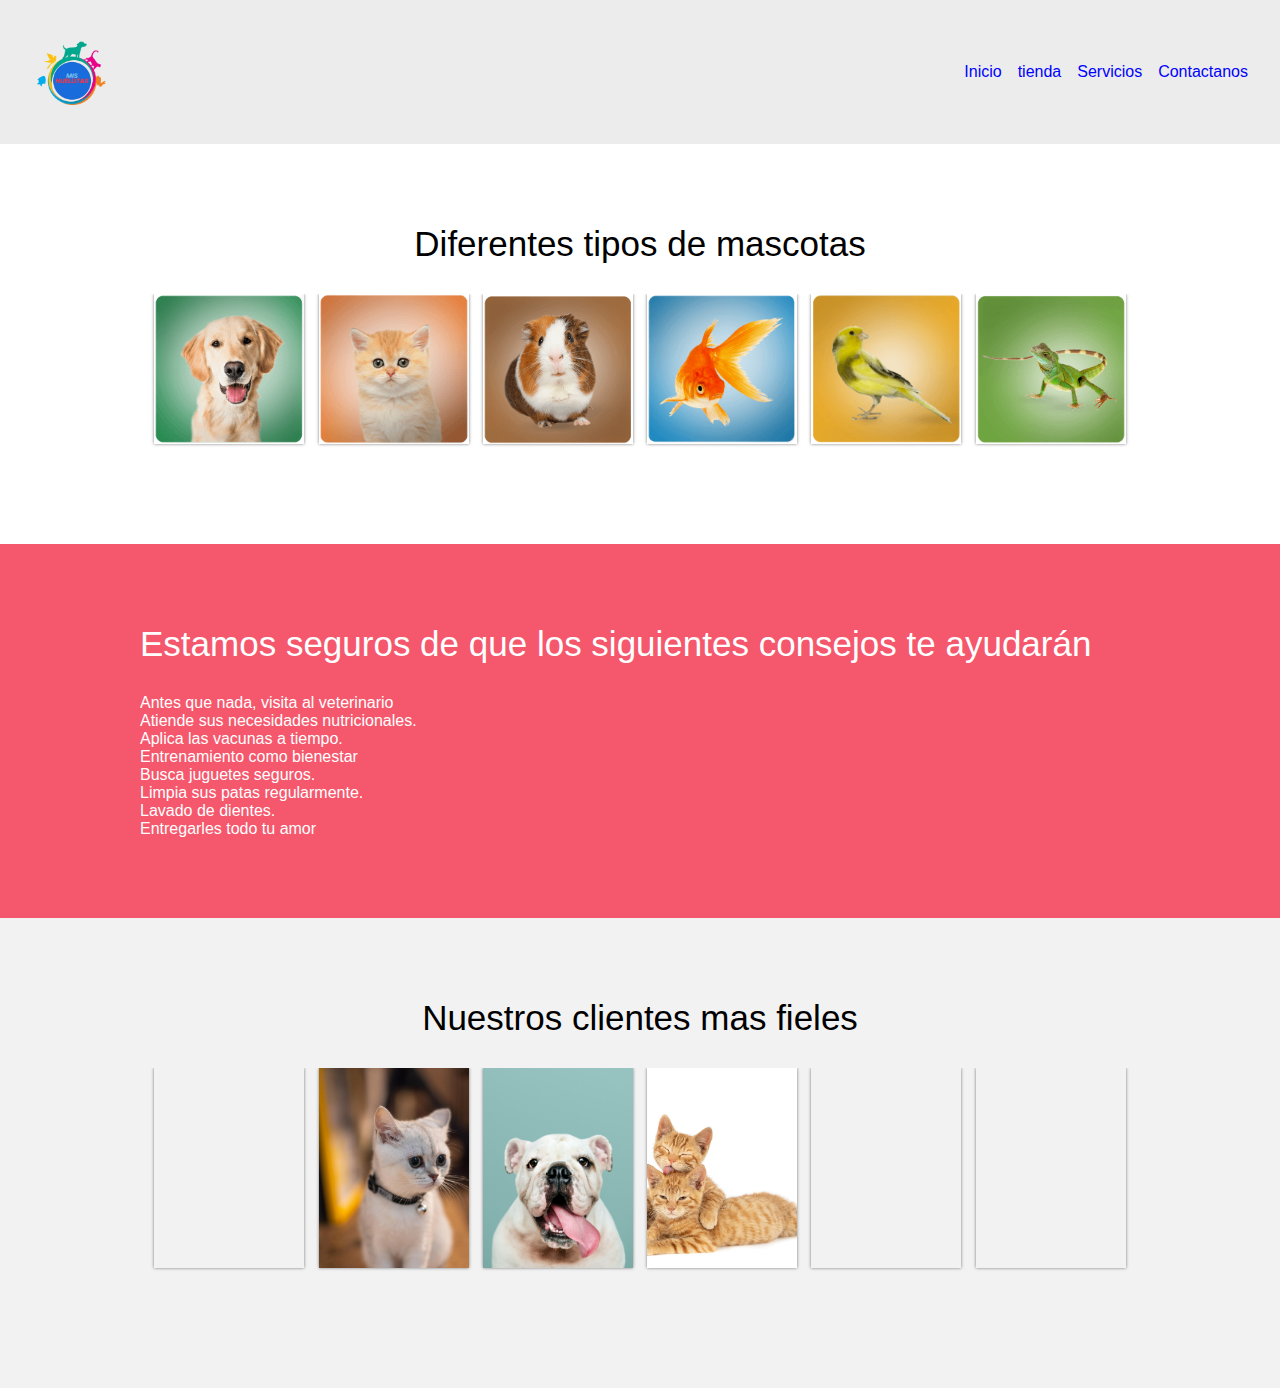
==== consejos.html @ 0c2b4640 "Add files via upload" ====
<!DOCTYPE html>
<html lang="es">
<head>
    <meta charset="UTF-8">
    <meta name="viewport" content="width=device-width, initial-scale=1.0">
    <title>Mis Huellitas</title>
    <link rel="stylesheet" href="https://cdn.jsdelivr.net/npm/bootstrap-icons@1.11.3/font/bootstrap-icons.min.css">
    <link rel="stylesheet" href="./css/estilos.css">
</head>
<body>
    <header>
        <img class="logo" src="./img/logo_mis-huellitas-removebg-preview.png" alt="logo">
        <button id="abrir" class="abrir-menu"><i class="bi bi-list"></i></button>
        <nav class="nav" id="nav">
            <button id="cerrar" class="cerrar-menu"><i class="bi bi-x-square"></i></button>
            <ul class="nav-list"> 
                <li><a href="index.html">Inicio</a></li>
                <li><a href="tienda.html">tienda</a></li>
                <li><a href="servicios.html">Servicios</a></li>
                <li><a href="#contacto">Contactanos</a></li>
            </ul>
        </nav>
    </header>
    <main>
        <section>
            <section class="tiposdemascotas">
                <div class="contenedor">
                    <h2 class="titulo">Diferentes tipos de mascotas</h2>
                    <article class="galeria-cont">
                        <img src="img/15.png" alt="">
                        <img src="img/16.png" alt="">
                        <img src="img/17.png" alt="">
                        <img src="img/18.png" alt="">
                        <img src="img/19.png" alt="">
                        <img src="img/20.png" alt="">
                        
                    </article>
                </div>

        </section>
        <section class="info">
            <div class="contenedor">
                <section id="Peluqueria2"></section>
                <h2 class="titulo left">Estamos seguros de que los siguientes consejos te ayudarán</h2>
                <ul>
                    <li>Antes que nada, visita al veterinario</li>
                    <li>Atiende sus necesidades nutricionales.</li>
                    <li>Aplica las vacunas a tiempo.</li>
                    <li>Entrenamiento como bienestar</li>
                    <li>Busca juguetes seguros.</li>
                    <li>Limpia sus patas regularmente.</li>
                    <li>Lavado de dientes.</li>
                    <li>Entregarles todo tu amor</li>
                </ul>
                
        
            </div>
        </section>

        <section class="galeria">
            <div class="contenedor">
                <h2 class="titulo">Nuestros clientes mas fieles</h2>
                <article class="galeria-cont">
                    <img src="img/7.jpg" alt="">
                    <img src="img/8.jpg" alt="">
                    <img src="img/9.jpg" alt="">
                    <img src="img/10.jpg" alt="">
                    <img src="img/finadiet.jpg" alt="">
                    <img src="img/gador.png" alt="">
                    <img src="img/temislostalo.png" alt="">
                    <img src="img/logo Richmond horizontal.png" alt="">
                    <img src="img/Beiersdorf_Logo_blue_CMYK.jpg" alt="">
                    <img src="img/nivea.png" alt="">
                    <img src="img/gador.png" alt="">
                    <img src="img/gador.png" alt="">
    
                </article>
            </div>
        </section>

    </main>

    <script src="./js/index.js"></script>
</body>
</html>
---- css/estilos.css ----
* {
    margin: 0;
    padding: 0;
    box-sizing: border-box;
}
body{
    font-family: 'Raleway', sans-serif;
}
h1 {
    text-align: center;
    color: #f5576c;
}

header {
    display: flex;
    align-items: center;
    justify-content: space-between;
    padding: 2rem;
    background-color: #ececec;
}
.logo {
    max-width: 5rem;
}
.nav-list {
    list-style-type: none;
    display: flex;
    gap: 1rem;
}
.nav-list li a {
    text-decoration: none;
    color: blue;
}
.abrir-menu{
    display: none;
}
.cerrar-menu {
    display: none;
}

@media screen and (max-width: 550px)  {
    .abrir-menu {
        display: block;
        border: 0;
        font-size: 1.25rem;
        background-color: transparent;
        cursor: pointer;
        color: #1c1c1c
    }
    .cerrar-menu {
        display: block;
        border: 0;
        font-size: 1.25rem;
        background-color: transparent;
        cursor: pointer;
        color: #ececec;
    }
    .nav {
        opacity: 0;
        visibility: hidden;
    
        display: flex;
        flex-direction: column;
        align-items: end;
        gap: 1rem;
        position: absolute;
        top: 0;
        right: 0;
        bottom: 0;
        background-color: #1c1c1c;
        padding: 2rem;
        box-shadow: 0 0 0 100vmax rgba(0, 0, 0, .5) ;
    }
    .nav.visible {
        opacity: 1;
        visibility: visible;

    }
    .nav-list {
        flex-direction: column;
        align-items: end;
        
    }
    .nav-list li a {
        color: #ececec;
    }
}

/* footer */

footer{
    background: #f5576c;
    color: #fff;
}

.form{
    display: flex;
    flex-wrap: wrap;
    justify-content: space-between;
}

.input{
    background: transparent;
    border: 0;
    color: #fff;
    outline: none;
    border: 1px  solid #fff;
    padding: 20px 10px;
    align-items: center;
}

.input::placeholder{
    color: #fff;
    font-family: 'raleway', 'sans-serif';
}

input[type="text"], 
input[type="email"]{
    display: inline-block;
    width: 69%;
    margin-bottom: 30px;
}

.form textarea{
    width: 100%;
    margin-bottom: 15px;
}

input[type="submit"]{
    width: 160px;
    text-align: center;
    padding: 14px 0;
    border-radius: 10px;
}

input[type="submit"]:hover{
    cursor: pointer;
    color: tomato;
    background: #fff;
}





/* -------  SERVICIOS --------*/



.cards-contenedor {
    
    max-width: 1200px;
    margin: 4rem;
    text-align: center;
    
    gap: 1rem;
    font-size: 1rem;
}



.content-cards{
    display: flex;
    width: 100%;
    justify-content: space-evenly;
    flex-wrap: wrap;
    
}

.card{
    width: 30%;
    text-align: center;
    height: 300px;
    box-shadow: 0 0 3px 0 rgba(0, 0, 0, .5);
    transform: scale(1);
    transition: transform 0.6s;
}




.card1 {
    width: 30%;
    text-align: center;
    padding-top: 200px;
    color: #ececec;
    height: 300px;
    box-shadow: 0 0 3px 0 rgba(0, 0, 0, .5);
    transform: scale(1);
    transition: transform 0.6s;
    
    background-image: url(../img/peluqueria3.jpg);
    background-repeat: no-repeat;
    background-size: cover;
    background-position: center center;
}
.card2 {
    width: 30%;
    text-align: center;
    padding-top: 200px;
    color: #ececec;
    height: 300px;
    box-shadow: 0 0 3px 0 rgba(0, 0, 0, .5);
    transform: scale(1);
    transition: transform 0.6s;
    
    background-image: url(../img/guarderia.jpg);
    background-repeat: no-repeat;
    background-size: cover;
    background-position: center center;

}
.card3 {
    width: 30%;
    text-align: center;
    padding-top: 200px;
    color: #ececec;
    height: 300px;
    box-shadow: 0 0 3px 0 rgba(0, 0, 0, .5);
    transform: scale(1);
    transition: transform 0.6s;
    
    background-image: url(../img/6.jpg);
    background-repeat: no-repeat;
    background-size: cover;
    background-position: center center;

}


.card1:hover {
    box-shadow: 0 0 6px 0 rgba(0, 0, 0, .5);
    transform: scale(1.03);
    cursor: pointer;
}


.card2:hover {
    box-shadow: 0 0 6px 0 rgba(0, 0, 0, .5);
    transform: scale(1.03);
    cursor: pointer;
}

.card3:hover {
    box-shadow: 0 0 6px 0 rgba(0, 0, 0, .5);
    transform: scale(1.03);
    cursor: pointer;
}
.cta{
    display: inline-block;
    text-decoration: none;
    background-image: linear-gradient(45deg, #ff9a9e 0%, #fad0c4 99%, #fad0c4 100%);
    padding: 12px 15px;
    border-radius: 8px;
    color: #fff;
}

/* Estilos generales */

.contenedor,
.wave-contenedor{
    width: 90%;
    max-width: 1000px;
    overflow: hidden;
    margin: auto;
    padding: 0 0 80px 0;
    
}
.contenedor{
    padding: 80px 0;
   
}

.titulo{
    font-weight: 300;
    font-size: 35px;
    text-align: center;
    margin-bottom: 30px;
}

.titulo.left{
    text-align: left;
}

.titulo.right{
    text-align: right;
}

/* Section */

.website{
    display: flex;
    justify-content: space-between;
    margin-top: 3rem;
   
}

.website img{
    width: 48%;
    
}

.website .contenedor-textos-main{
    width: 40%;
}

.parrafo{
    text-align: justify;
    margin-bottom: 20px;
}

/* Info */

.info{
    background: #f5576c;
    color: #fff;
}

/* galeria */

.galeria{
    background: #f2f2f2;
}

.galeria-cont{
    width: 100%;
    display: flex;
    flex-wrap: wrap;
    justify-content: space-evenly;
    overflow: hidden;
}

.galeria-cont>img{
    width: 15%;
    object-fit: cover;
    margin-bottom: 20px;
    display: block;
    box-shadow: 0px 0px 3px 0px rgba(0, 0, 0, .5);
    cursor: pointer;
    overflow: hidden;
}
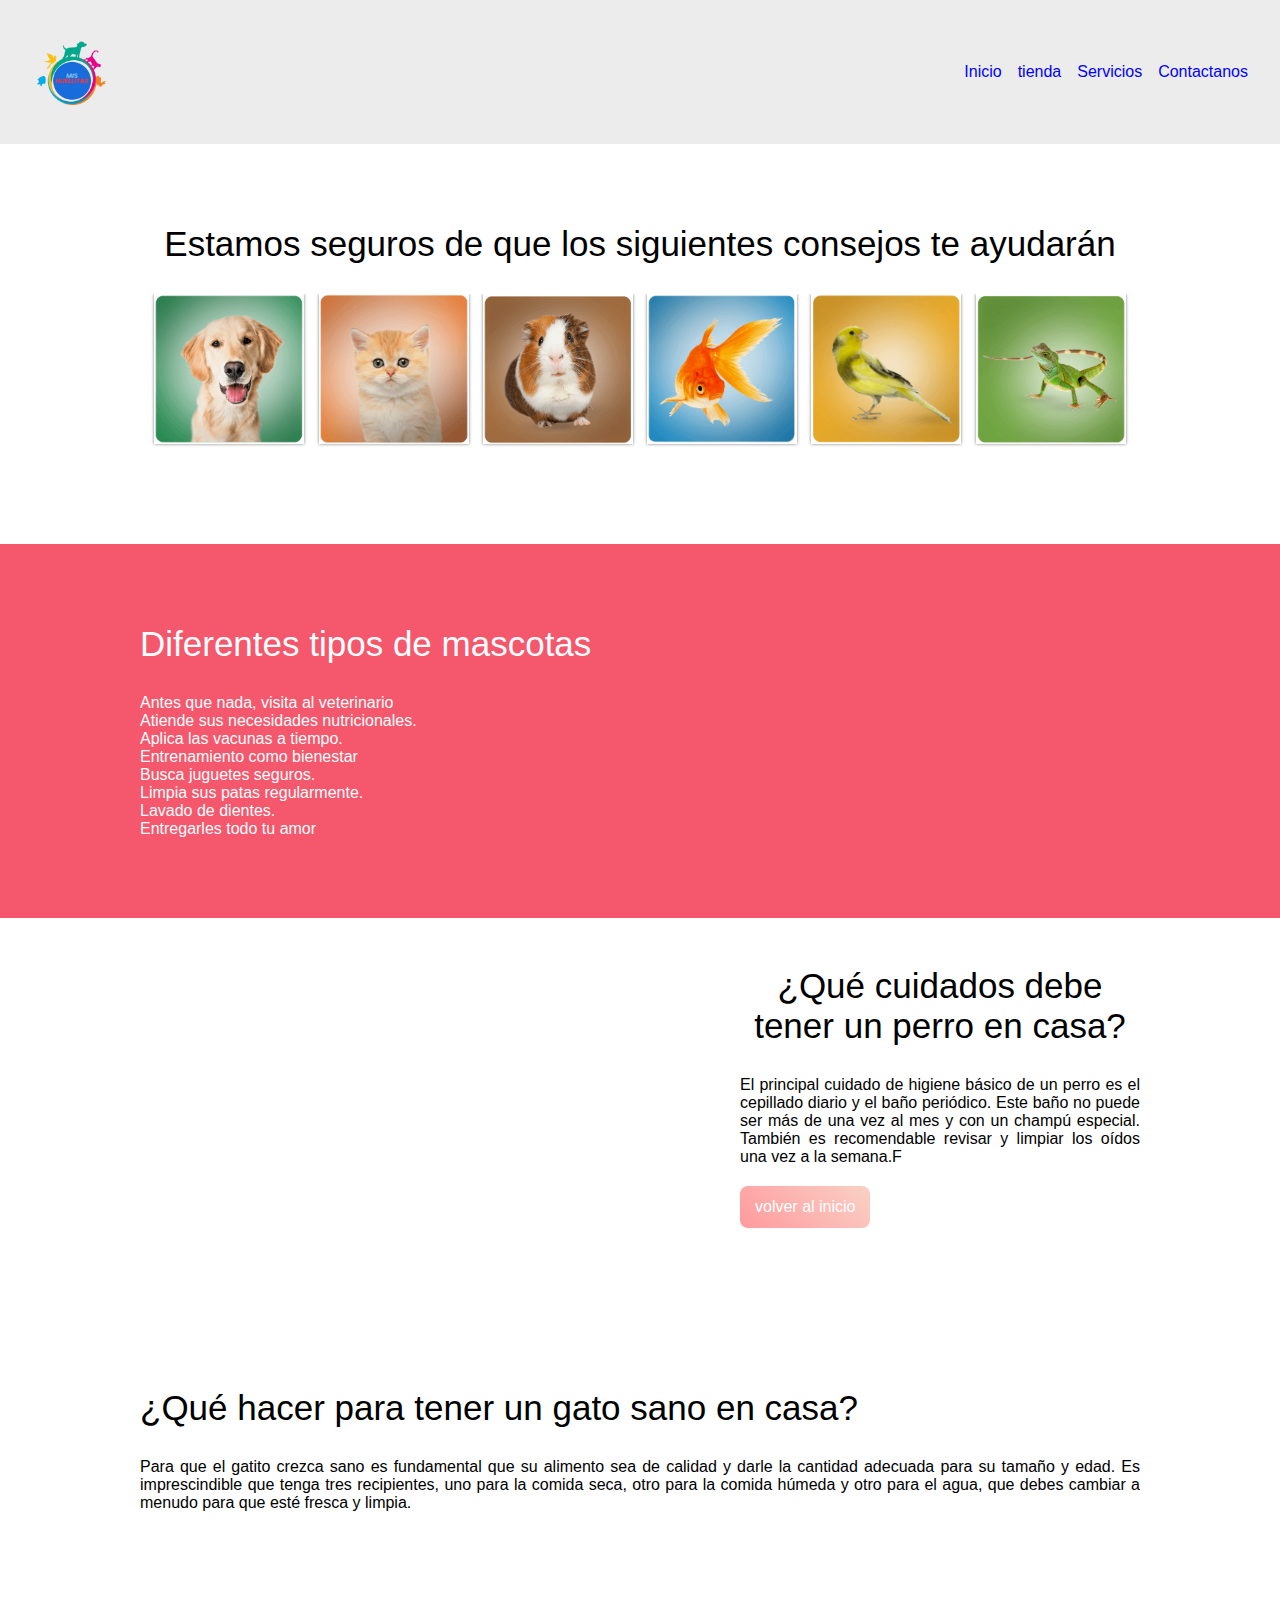
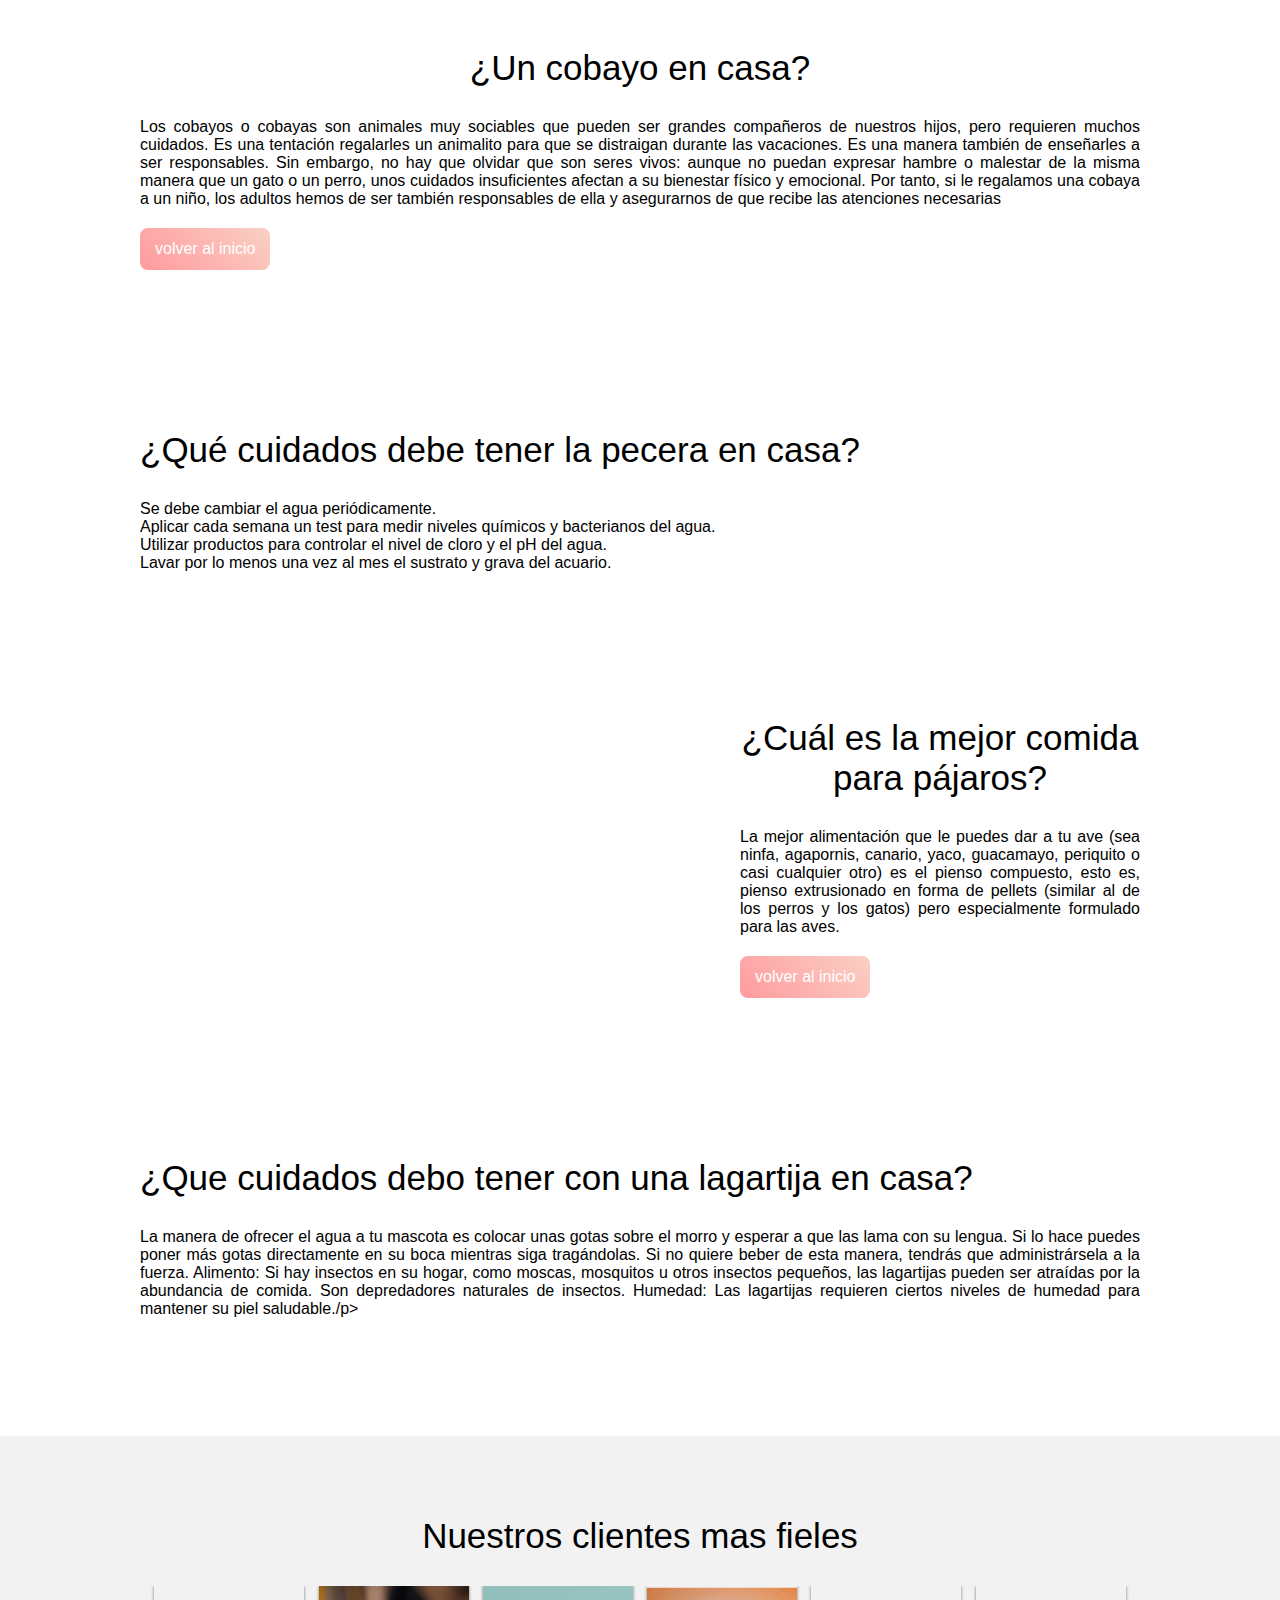
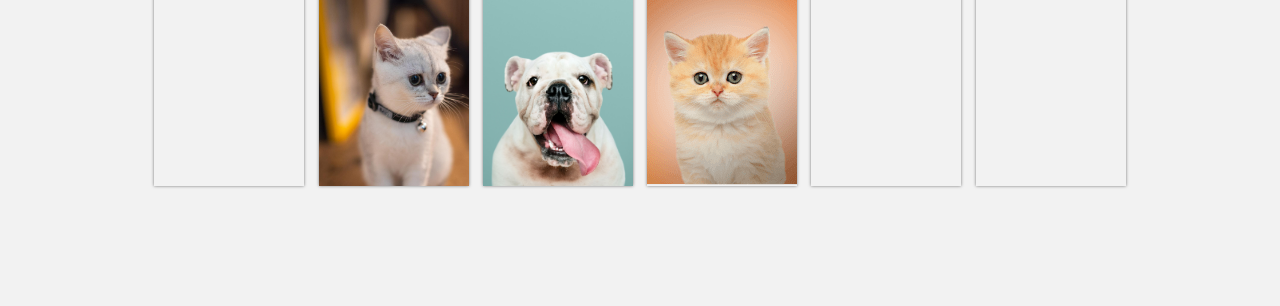
==== commit 3999e0fc: "Add files via upload" ====
--- a/consejos.html
+++ b/consejos.html
@@ -25,11 +25,12 @@
         <section>
             <section class="tiposdemascotas">
                 <div class="contenedor">
-                    <h2 class="titulo">Diferentes tipos de mascotas</h2>
+                    <section id="Inicio"></section>
+                    <h2 class="titulo">Estamos seguros de que los siguientes consejos te ayudarán</h2>
                     <article class="galeria-cont">
                         <img src="img/15.png" alt="">
                         <img src="img/16.png" alt="">
-                        <img src="img/17.png" alt="">
+                        <img src="img/17.png" alt=""> 
                         <img src="img/18.png" alt="">
                         <img src="img/19.png" alt="">
                         <img src="img/20.png" alt="">
@@ -41,7 +42,7 @@
         <section class="info">
             <div class="contenedor">
                 <section id="Peluqueria2"></section>
-                <h2 class="titulo left">Estamos seguros de que los siguientes consejos te ayudarán</h2>
+                <h2 class="titulo left">Diferentes tipos de mascotas</h2>
                 <ul>
                     <li>Antes que nada, visita al veterinario</li>
                     <li>Atiende sus necesidades nutricionales.</li>
@@ -57,27 +58,109 @@
             </div>
         </section>
 
-        <section class="galeria">
-            <div class="contenedor">
-                <h2 class="titulo">Nuestros clientes mas fieles</h2>
-                <article class="galeria-cont">
-                    <img src="img/7.jpg" alt="">
-                    <img src="img/8.jpg" alt="">
-                    <img src="img/9.jpg" alt="">
-                    <img src="img/10.jpg" alt="">
-                    <img src="img/finadiet.jpg" alt="">
-                    <img src="img/gador.png" alt="">
-                    <img src="img/temislostalo.png" alt="">
-                    <img src="img/logo Richmond horizontal.png" alt="">
-                    <img src="img/Beiersdorf_Logo_blue_CMYK.jpg" alt="">
-                    <img src="img/nivea.png" alt="">
-                    <img src="img/gador.png" alt="">
-                    <img src="img/gador.png" alt="">
-    
-                </article>
-            </div>
+       
+        <section class="wave-contenedor website">
+            <img src="img/1.jpg" alt="">
+               
+                 <div class="contenedor-textos-main">
+                    <section id="Peluqueria"></section>
+                    <h2 class="titulo lefth"> ¿Qué cuidados debe tener un perro en casa?</h2>
+                    
+                    <p class="parrafo">El principal cuidado de higiene básico de un perro es el cepillado diario y el baño periódico. Este baño no puede ser más de una vez al mes y con un champú especial. También es recomendable revisar y limpiar los oídos una vez a la semana.F</p>
+                    
+                    <a href="#Inicio" class="cta">volver al inicio</a>
+                </div>
+            </section>
         </section>
 
+        <div class="contenedor last-section">
+            <div class="contenedor-textos-main">
+                <section id="Gatito"></section>
+                <h2 class="titulo left">¿Qué hacer para tener un gato sano en casa?</h2>
+                <p class="parrafo"> Para que el gatito crezca sano es fundamental que su alimento sea de calidad y darle la cantidad adecuada para su tamaño y edad. Es imprescindible que tenga tres recipientes, uno para la comida seca, otro para la comida húmeda y otro para el agua, que debes cambiar a menudo para que esté fresca y limpia.</p>
+            </div>
+            <img src="img/24.jpg" alt="">
+        </div>
+    
+    </section>
+       
+        <section class="wave-contenedor website2">
+            <img src="img/25.jpg" alt="">
+               
+                 <div class="contenedor-textos-main">
+                    <section id="Peluqueria"></section>
+                    <h2 class="titulo lefth"> ¿Un cobayo en casa?</h2>
+                    
+                    <p class="parrafo">Los cobayos o cobayas son animales muy sociables que pueden ser grandes compañeros de nuestros hijos, pero requieren muchos cuidados. Es una tentación regalarles un animalito para que se distraigan durante las vacaciones. Es una manera también de enseñarles a ser responsables. Sin embargo, no hay que olvidar que son seres vivos: aunque no puedan expresar hambre o malestar de la misma manera que un gato o un perro, unos cuidados insuficientes afectan a su bienestar físico y emocional. Por tanto, si le regalamos una cobaya a un niño, los adultos hemos de ser también responsables de ella y asegurarnos de que recibe las atenciones necesarias</p>
+                    
+                    <a href="#Inicio" class="cta">volver al inicio</a>
+                </div>
+            </section>
+        </section>
+        <section class="info-last">
+
+            <div class="contenedor last-section">
+                <div class="contenedor-textos-main">
+                    <section id="Cobayo"></section>
+                    <h2 class="titulo left"> ¿Qué cuidados debe tener la pecera en casa?</h2>
+                    <ul>
+                        <li>Se debe cambiar el agua periódicamente.</li>
+                        <li>Aplicar cada semana un test para medir niveles químicos y bacterianos del agua.</li>
+                        <li>Utilizar productos para controlar el nivel de cloro y el pH del agua.</li>
+                        <li>Lavar por lo menos una vez al mes el sustrato y grava del acuario.</li>
+                        
+                    </ul>
+
+                </div>
+                <img src="img/26.jpg" alt="">
+            </div>
+            
+        </section>
+        <section class="wave-contenedor website">
+            <img src="img/27.jpg" alt="">
+               
+                 <div class="contenedor-textos-main">
+                    <section id="Peluqueria"></section>
+                    <h2 class="titulo lefth"> ¿Cuál es la mejor comida para pájaros?</h2>
+                    
+                    <p class="parrafo"> La mejor alimentación que le puedes dar a tu ave (sea ninfa, agapornis, canario, yaco, guacamayo, periquito o casi cualquier otro) es el pienso compuesto, esto es, pienso extrusionado en forma de pellets (similar al de los perros y los gatos) pero especialmente formulado para las aves. </p>
+                    
+                    <a href="#Inicio" class="cta">volver al inicio</a>
+                </div>
+            </section>
+       
+        <div class="contenedor last-section">
+            <div class="contenedor-textos-main">
+                <section id="Cobayo"></section>
+                <h2 class="titulo left">  ¿Que cuidados debo tener con una lagartija en casa?</h2>
+                <p class="parrafo"> La manera de ofrecer el agua a tu mascota es colocar unas gotas sobre el morro y esperar a que las lama con su lengua. Si lo hace puedes poner más gotas directamente en su boca mientras siga tragándolas. Si no quiere beber de esta manera, tendrás que administrársela a la fuerza.
+                    Alimento: Si hay insectos en su hogar, como moscas, mosquitos u otros insectos pequeños, las lagartijas pueden ser atraídas por la abundancia de comida. Son depredadores naturales de insectos. Humedad: Las lagartijas requieren ciertos niveles de humedad para mantener su piel saludable./p>
+
+            </div>
+            <img src="img/28.jpg" alt="">
+        </div>
+         
+    </section>
+    <section class="galeria">
+        <div class="contenedor">
+            <h2 class="titulo">Nuestros clientes mas fieles</h2>
+            <article class="galeria-cont">
+                <img src="img/7.jpg" alt="">
+                <img src="img/8.jpg" alt="">
+                <img src="img/9.jpg" alt="" >
+                <img src="img/16.png" alt="">
+                <img src="img/11.jpg" alt="">
+                <img src="img/22.jpg" alt="">
+                <img src="img/temislostalo.png" alt="">
+                <img src="img/logo Richmond horizontal.png" alt="">
+                <img src="img/Beiersdorf_Logo_blue_CMYK.jpg" alt="">
+                <img src="img/nivea.png" alt="">
+                <img src="img/gador.png" alt="">
+                <img src="img/gador.png" alt="">
+
+            </article>
+        </div>
+    </section>
     </main>
 
     <script src="./js/index.js"></script>
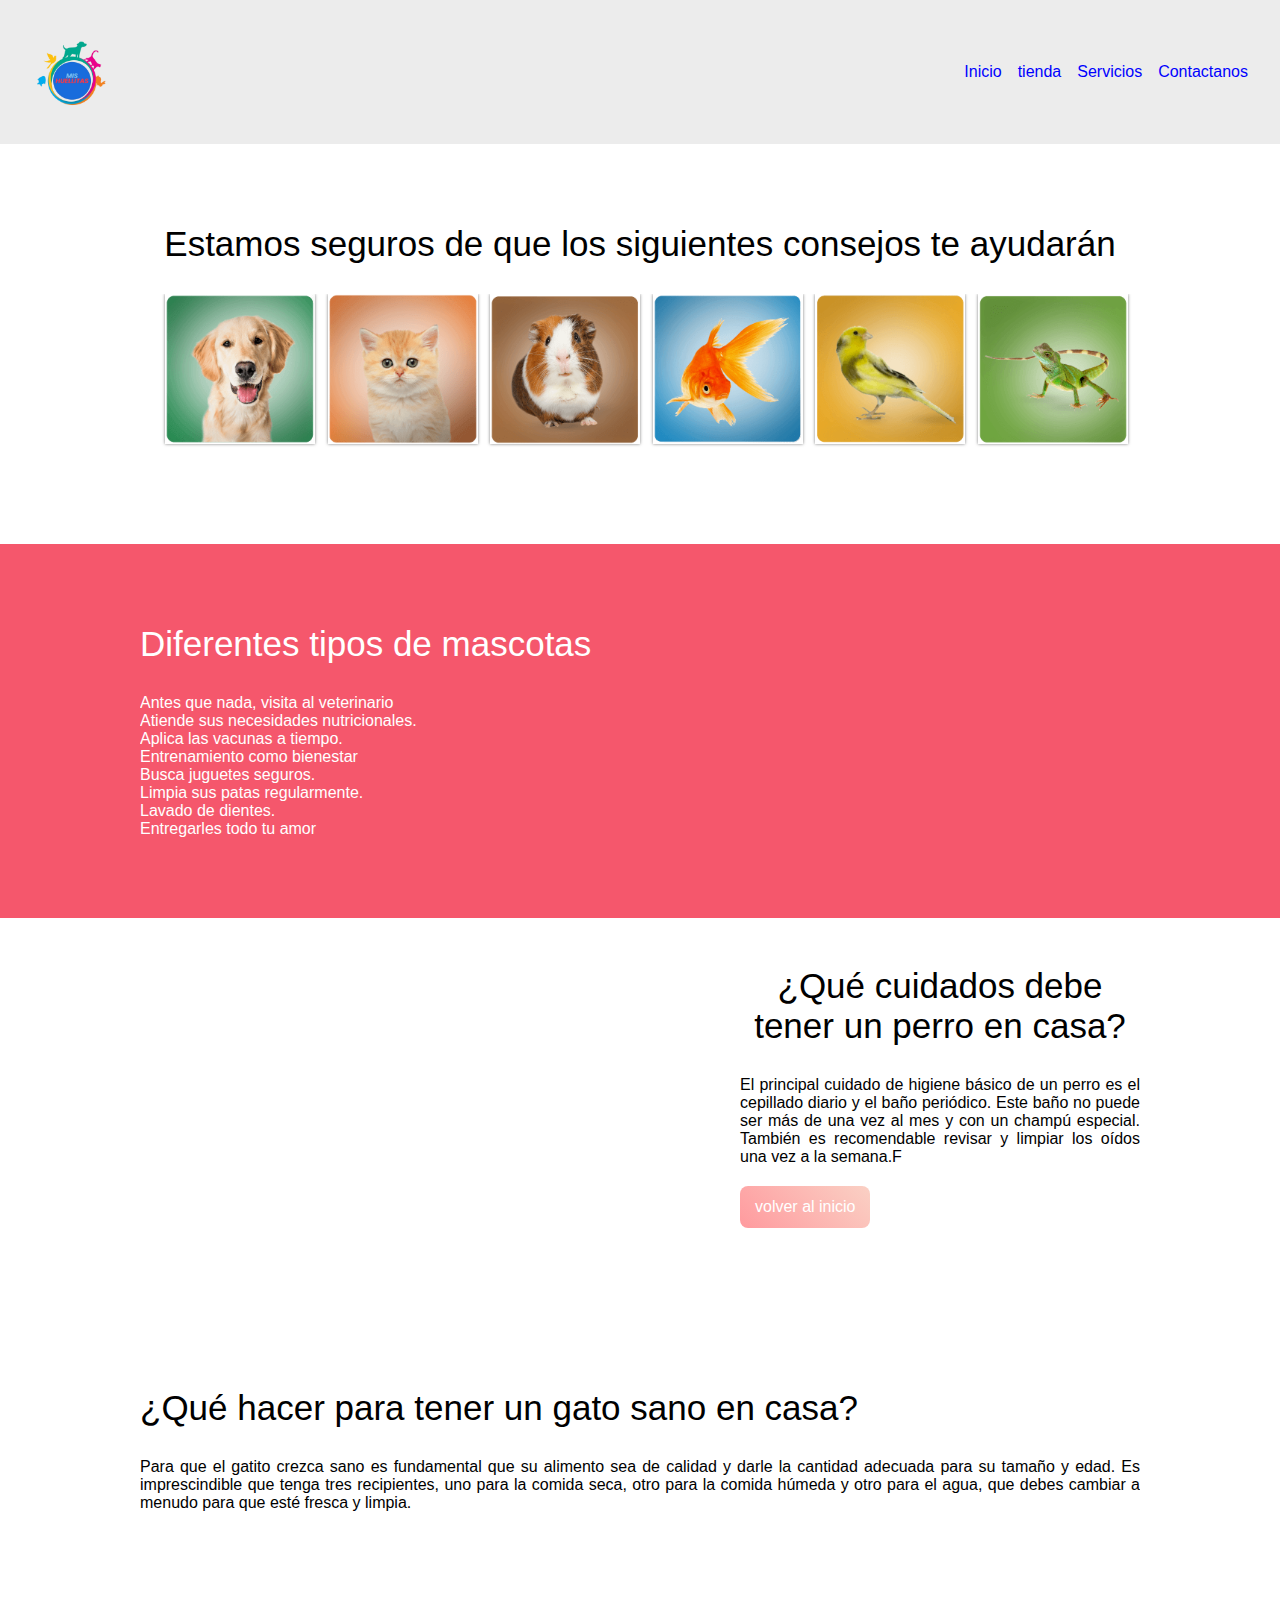
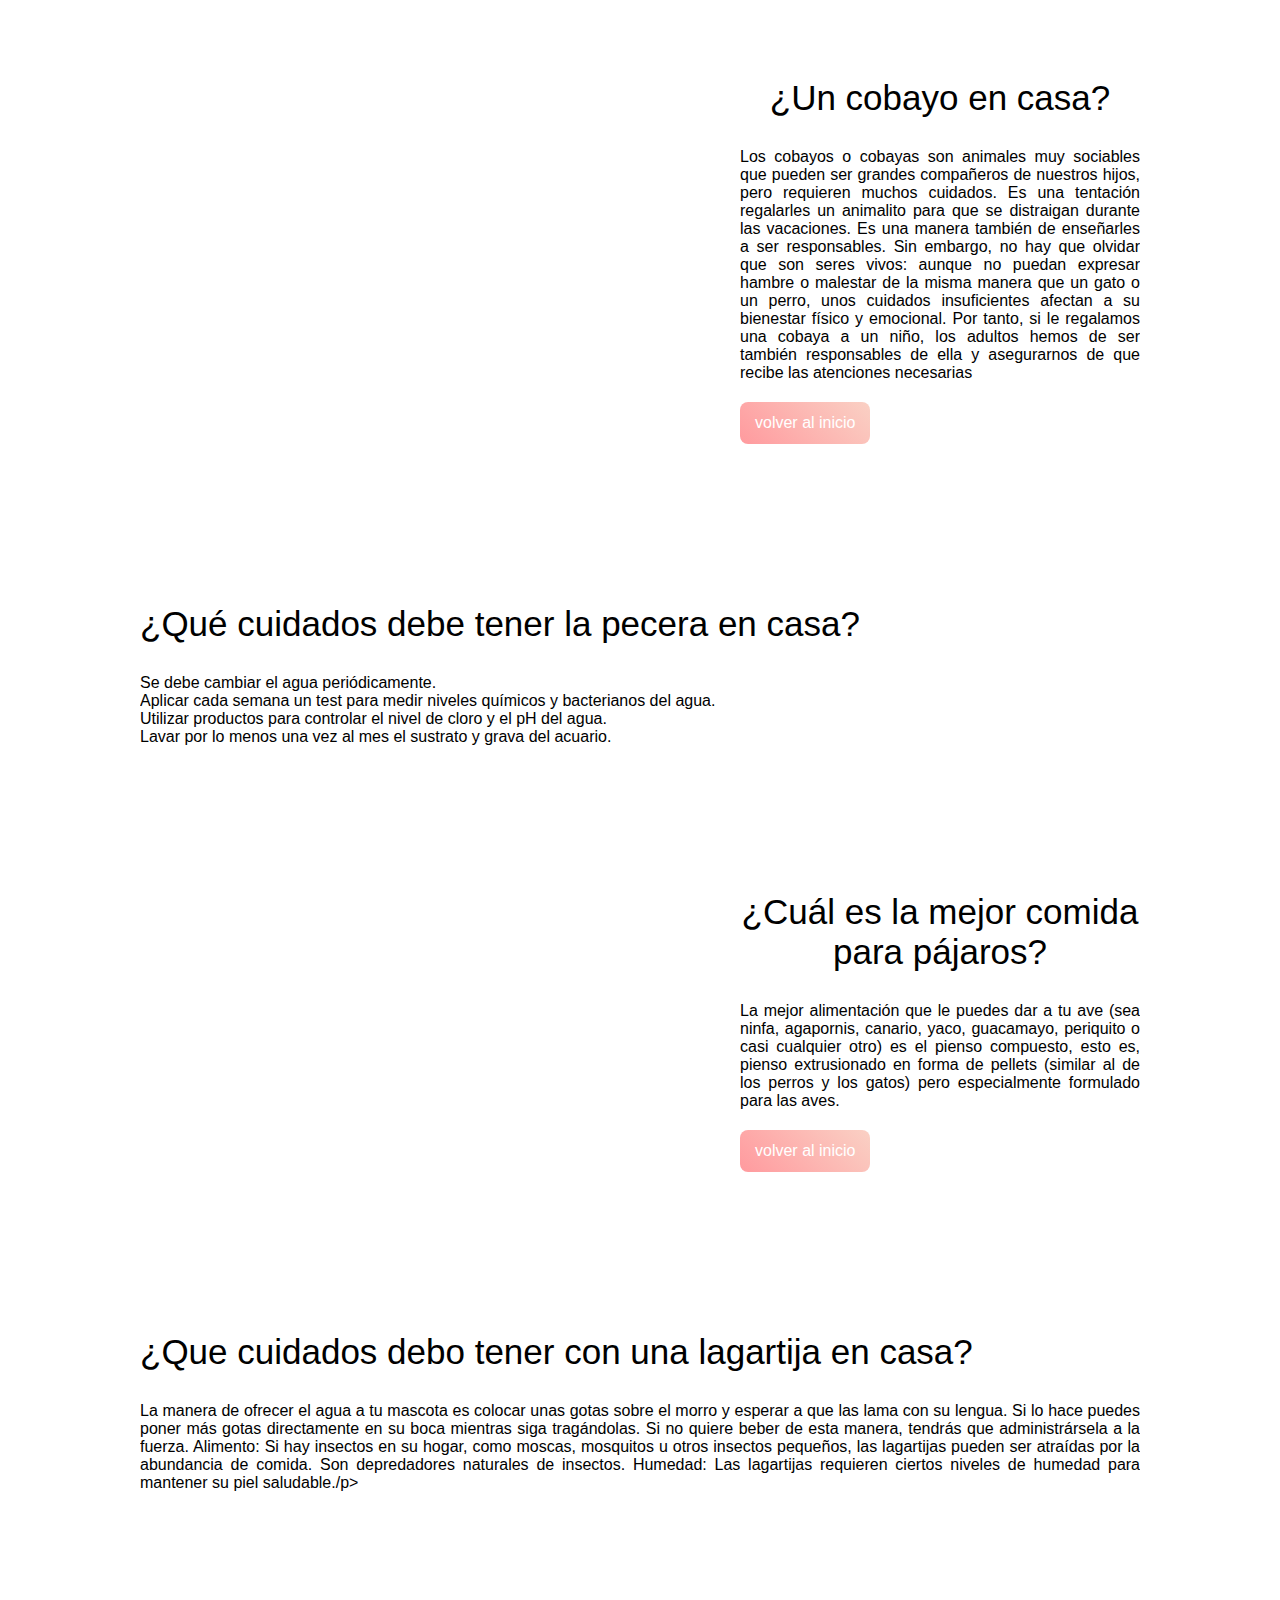
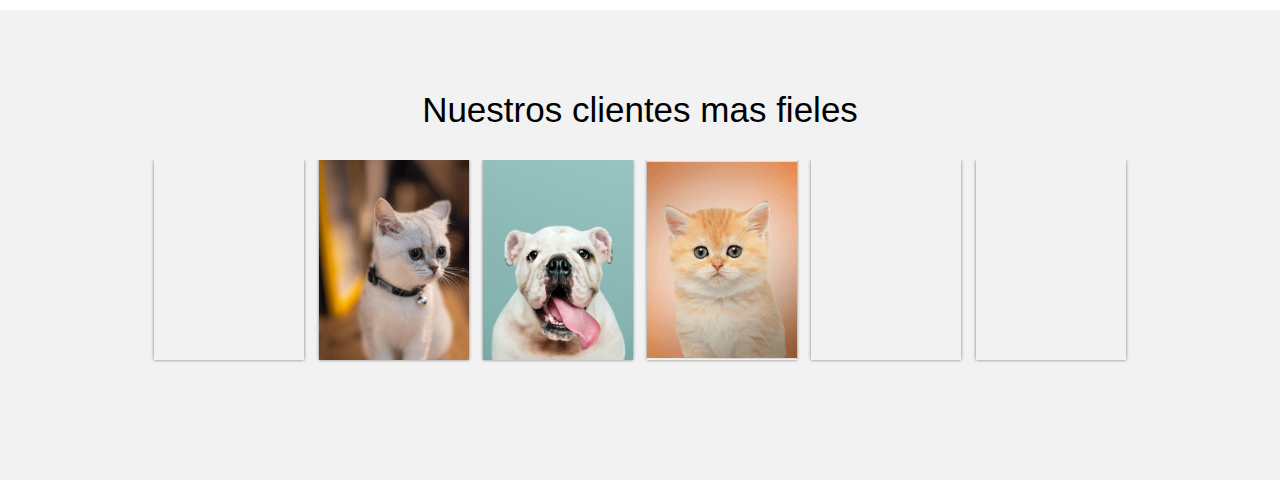
==== commit b05fb9df: "Add files via upload" ====
--- a/consejos.html
+++ b/consejos.html
@@ -28,7 +28,7 @@
                     <section id="Inicio"></section>
                     <h2 class="titulo">Estamos seguros de que los siguientes consejos te ayudarán</h2>
                     <article class="galeria-cont">
-                        <img src="img/15.png" alt="">
+                        <a href="#Perro"></a><img src="img/15.png" alt="">
                         <img src="img/16.png" alt="">
                         <img src="img/17.png" alt=""> 
                         <img src="img/18.png" alt="">
@@ -57,90 +57,71 @@
         
             </div>
         </section>
-
-       
         <section class="wave-contenedor website">
             <img src="img/1.jpg" alt="">
-               
-                 <div class="contenedor-textos-main">
-                    <section id="Peluqueria"></section>
-                    <h2 class="titulo lefth"> ¿Qué cuidados debe tener un perro en casa?</h2>
-                    
-                    <p class="parrafo">El principal cuidado de higiene básico de un perro es el cepillado diario y el baño periódico. Este baño no puede ser más de una vez al mes y con un champú especial. También es recomendable revisar y limpiar los oídos una vez a la semana.F</p>
-                    
-                    <a href="#Inicio" class="cta">volver al inicio</a>
+               <div class="contenedor-textos-main">
+                    <section id="Perro"></section>
+                        <h2 class="titulo lefth"> ¿Qué cuidados debe tener un perro en casa?</h2>
+                        <p class="parrafo">El principal cuidado de higiene básico de un perro es el cepillado diario y el baño periódico. Este baño no puede ser más de una vez al mes y con un champú especial. También es recomendable revisar y limpiar los oídos una vez a la semana.F</p>
+                        <a href="#Inicio" class="cta">volver al inicio</a>
                 </div>
-            </section>
         </section>
-
-        <div class="contenedor last-section">
-            <div class="contenedor-textos-main">
-                <section id="Gatito"></section>
-                <h2 class="titulo left">¿Qué hacer para tener un gato sano en casa?</h2>
-                <p class="parrafo"> Para que el gatito crezca sano es fundamental que su alimento sea de calidad y darle la cantidad adecuada para su tamaño y edad. Es imprescindible que tenga tres recipientes, uno para la comida seca, otro para la comida húmeda y otro para el agua, que debes cambiar a menudo para que esté fresca y limpia.</p>
-            </div>
-            <img src="img/24.jpg" alt="">
-        </div>
-    
-    </section>
-       
-        <section class="wave-contenedor website2">
+        <section class="info-last">
+             <div class="contenedor last-section">
+                <div class="contenedor-textos-main">
+                    <section id="Gato"></section>
+                    <h2 class="titulo left"> ¿Qué hacer para tener un gato sano en casa?</h2>
+                    <p class="parrafo"> Para que el gatito crezca sano es fundamental que su alimento sea de calidad y darle la cantidad adecuada para su tamaño y edad. Es imprescindible que tenga tres recipientes, uno para la comida seca, otro para la comida húmeda y otro para el agua, que debes cambiar a menudo para que esté fresca y limpia.</p>
+                </div>
+                <img src="img/24.jpg" alt="">
+            </div>   
+        </section>
+        <section class="wave-contenedor website">
             <img src="img/25.jpg" alt="">
-               
-                 <div class="contenedor-textos-main">
-                    <section id="Peluqueria"></section>
+               <div class="contenedor-textos-main">
+                    <section id="Cobayo"></section>
                     <h2 class="titulo lefth"> ¿Un cobayo en casa?</h2>
-                    
                     <p class="parrafo">Los cobayos o cobayas son animales muy sociables que pueden ser grandes compañeros de nuestros hijos, pero requieren muchos cuidados. Es una tentación regalarles un animalito para que se distraigan durante las vacaciones. Es una manera también de enseñarles a ser responsables. Sin embargo, no hay que olvidar que son seres vivos: aunque no puedan expresar hambre o malestar de la misma manera que un gato o un perro, unos cuidados insuficientes afectan a su bienestar físico y emocional. Por tanto, si le regalamos una cobaya a un niño, los adultos hemos de ser también responsables de ella y asegurarnos de que recibe las atenciones necesarias</p>
-                    
                     <a href="#Inicio" class="cta">volver al inicio</a>
                 </div>
             </section>
         </section>
         <section class="info-last">
-
             <div class="contenedor last-section">
                 <div class="contenedor-textos-main">
-                    <section id="Cobayo"></section>
+                    <section id="Pez"></section>
                     <h2 class="titulo left"> ¿Qué cuidados debe tener la pecera en casa?</h2>
                     <ul>
                         <li>Se debe cambiar el agua periódicamente.</li>
                         <li>Aplicar cada semana un test para medir niveles químicos y bacterianos del agua.</li>
                         <li>Utilizar productos para controlar el nivel de cloro y el pH del agua.</li>
-                        <li>Lavar por lo menos una vez al mes el sustrato y grava del acuario.</li>
-                        
+                        <li>Lavar por lo menos una vez al mes el sustrato y grava del acuario.</li>  
                     </ul>
-
                 </div>
                 <img src="img/26.jpg" alt="">
-            </div>
-            
+            </div>   
         </section>
         <section class="wave-contenedor website">
             <img src="img/27.jpg" alt="">
-               
-                 <div class="contenedor-textos-main">
-                    <section id="Peluqueria"></section>
+               <div class="contenedor-textos-main">
+                    <section id="Aves"></section>
                     <h2 class="titulo lefth"> ¿Cuál es la mejor comida para pájaros?</h2>
-                    
                     <p class="parrafo"> La mejor alimentación que le puedes dar a tu ave (sea ninfa, agapornis, canario, yaco, guacamayo, periquito o casi cualquier otro) es el pienso compuesto, esto es, pienso extrusionado en forma de pellets (similar al de los perros y los gatos) pero especialmente formulado para las aves. </p>
-                    
                     <a href="#Inicio" class="cta">volver al inicio</a>
                 </div>
-            </section>
-       
-        <div class="contenedor last-section">
-            <div class="contenedor-textos-main">
-                <section id="Cobayo"></section>
-                <h2 class="titulo left">  ¿Que cuidados debo tener con una lagartija en casa?</h2>
-                <p class="parrafo"> La manera de ofrecer el agua a tu mascota es colocar unas gotas sobre el morro y esperar a que las lama con su lengua. Si lo hace puedes poner más gotas directamente en su boca mientras siga tragándolas. Si no quiere beber de esta manera, tendrás que administrársela a la fuerza.
-                    Alimento: Si hay insectos en su hogar, como moscas, mosquitos u otros insectos pequeños, las lagartijas pueden ser atraídas por la abundancia de comida. Son depredadores naturales de insectos. Humedad: Las lagartijas requieren ciertos niveles de humedad para mantener su piel saludable./p>
-
-            </div>
-            <img src="img/28.jpg" alt="">
-        </div>
-         
-    </section>
+        </section>
+        <section class="info-last">
+            <div class="contenedor last-section">
+                <div class="contenedor-textos-main">
+                    <section id="Lagartijaz"></section>
+                    <h2 class="titulo left"> ¿Que cuidados debo tener con una lagartija en casa?</h2>
+                    <p class="parrafo"> La manera de ofrecer el agua a tu mascota es colocar unas gotas sobre el morro y esperar a que las lama con su lengua. Si lo hace puedes poner más gotas directamente en su boca mientras siga tragándolas. Si no quiere beber de esta manera, tendrás que administrársela a la fuerza.
+                        Alimento: Si hay insectos en su hogar, como moscas, mosquitos u otros insectos pequeños, las lagartijas pueden ser atraídas por la abundancia de comida. Son depredadores naturales de insectos. Humedad: Las lagartijas requieren ciertos niveles de humedad para mantener su piel saludable./p>
+                </div>
+                <img src="img/28.jpg" alt="">
+            </div>   
+        </section>
+        
     <section class="galeria">
         <div class="contenedor">
             <h2 class="titulo">Nuestros clientes mas fieles</h2>
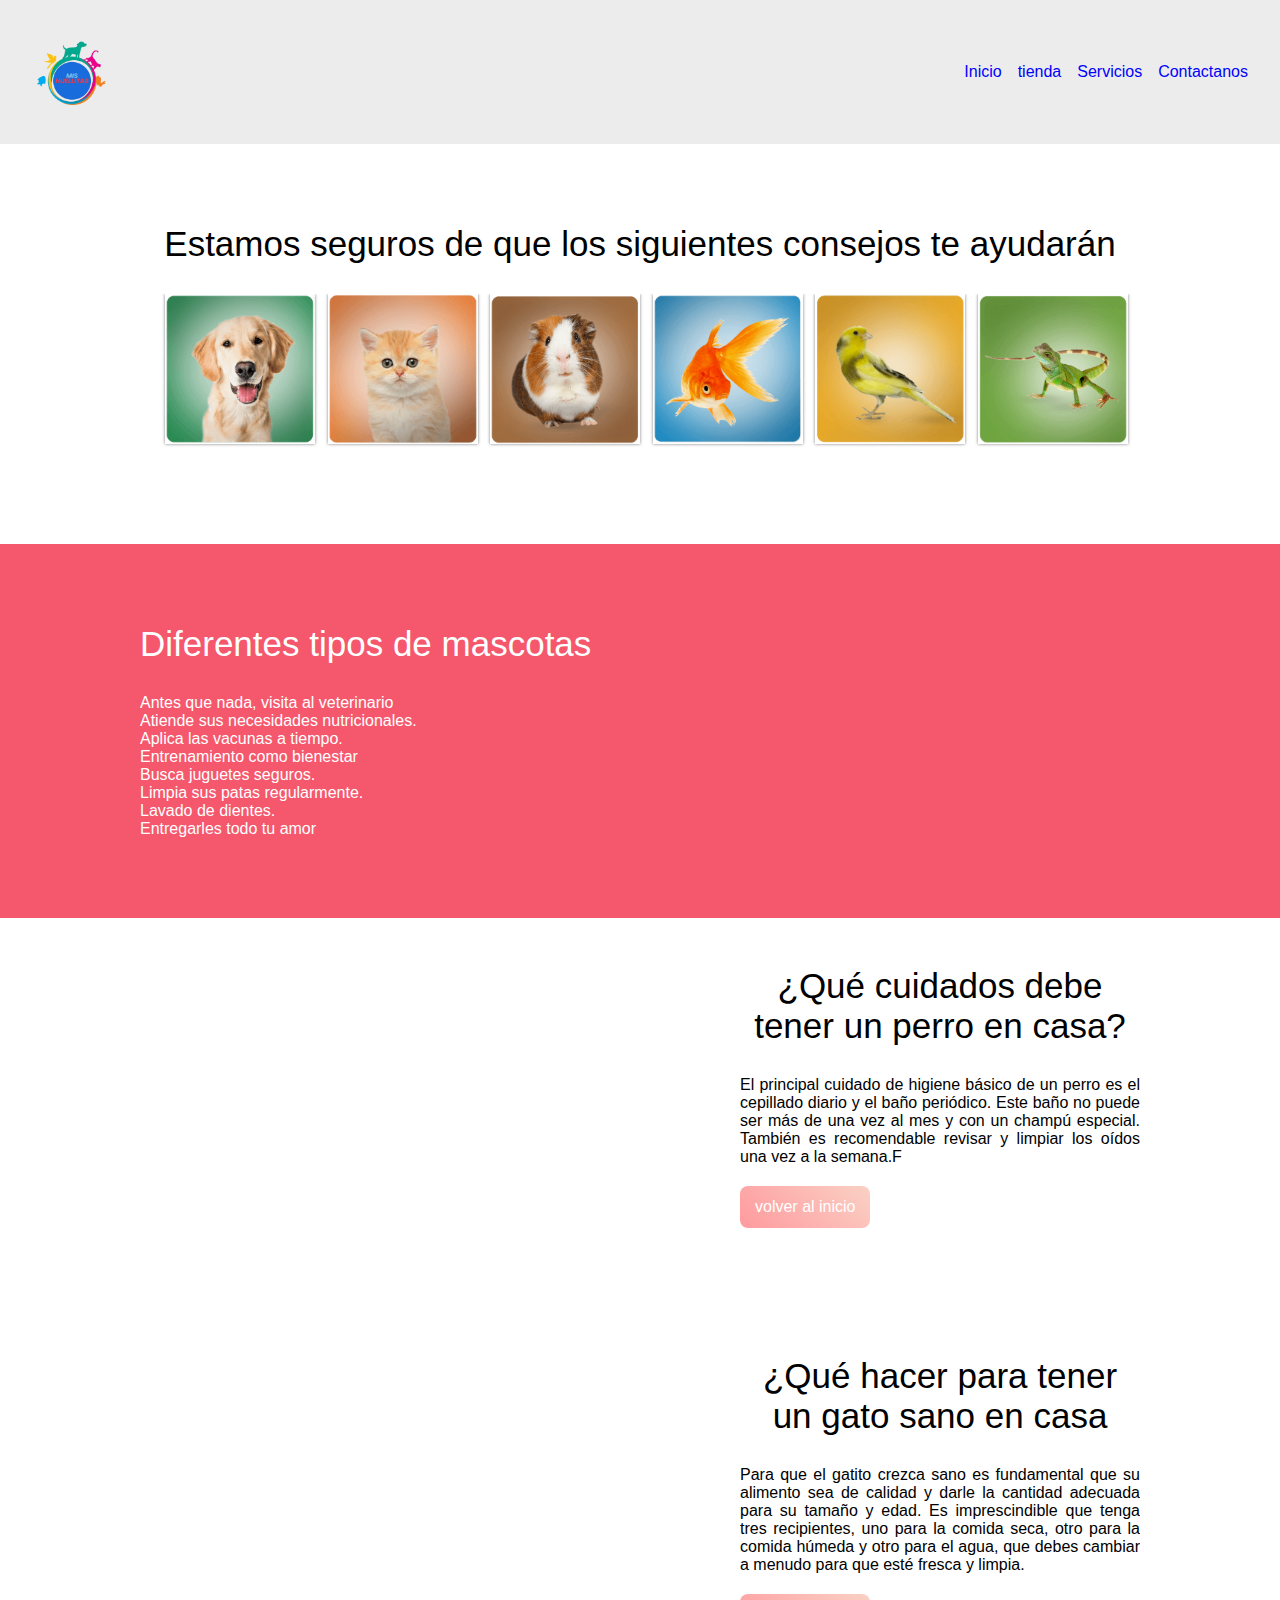
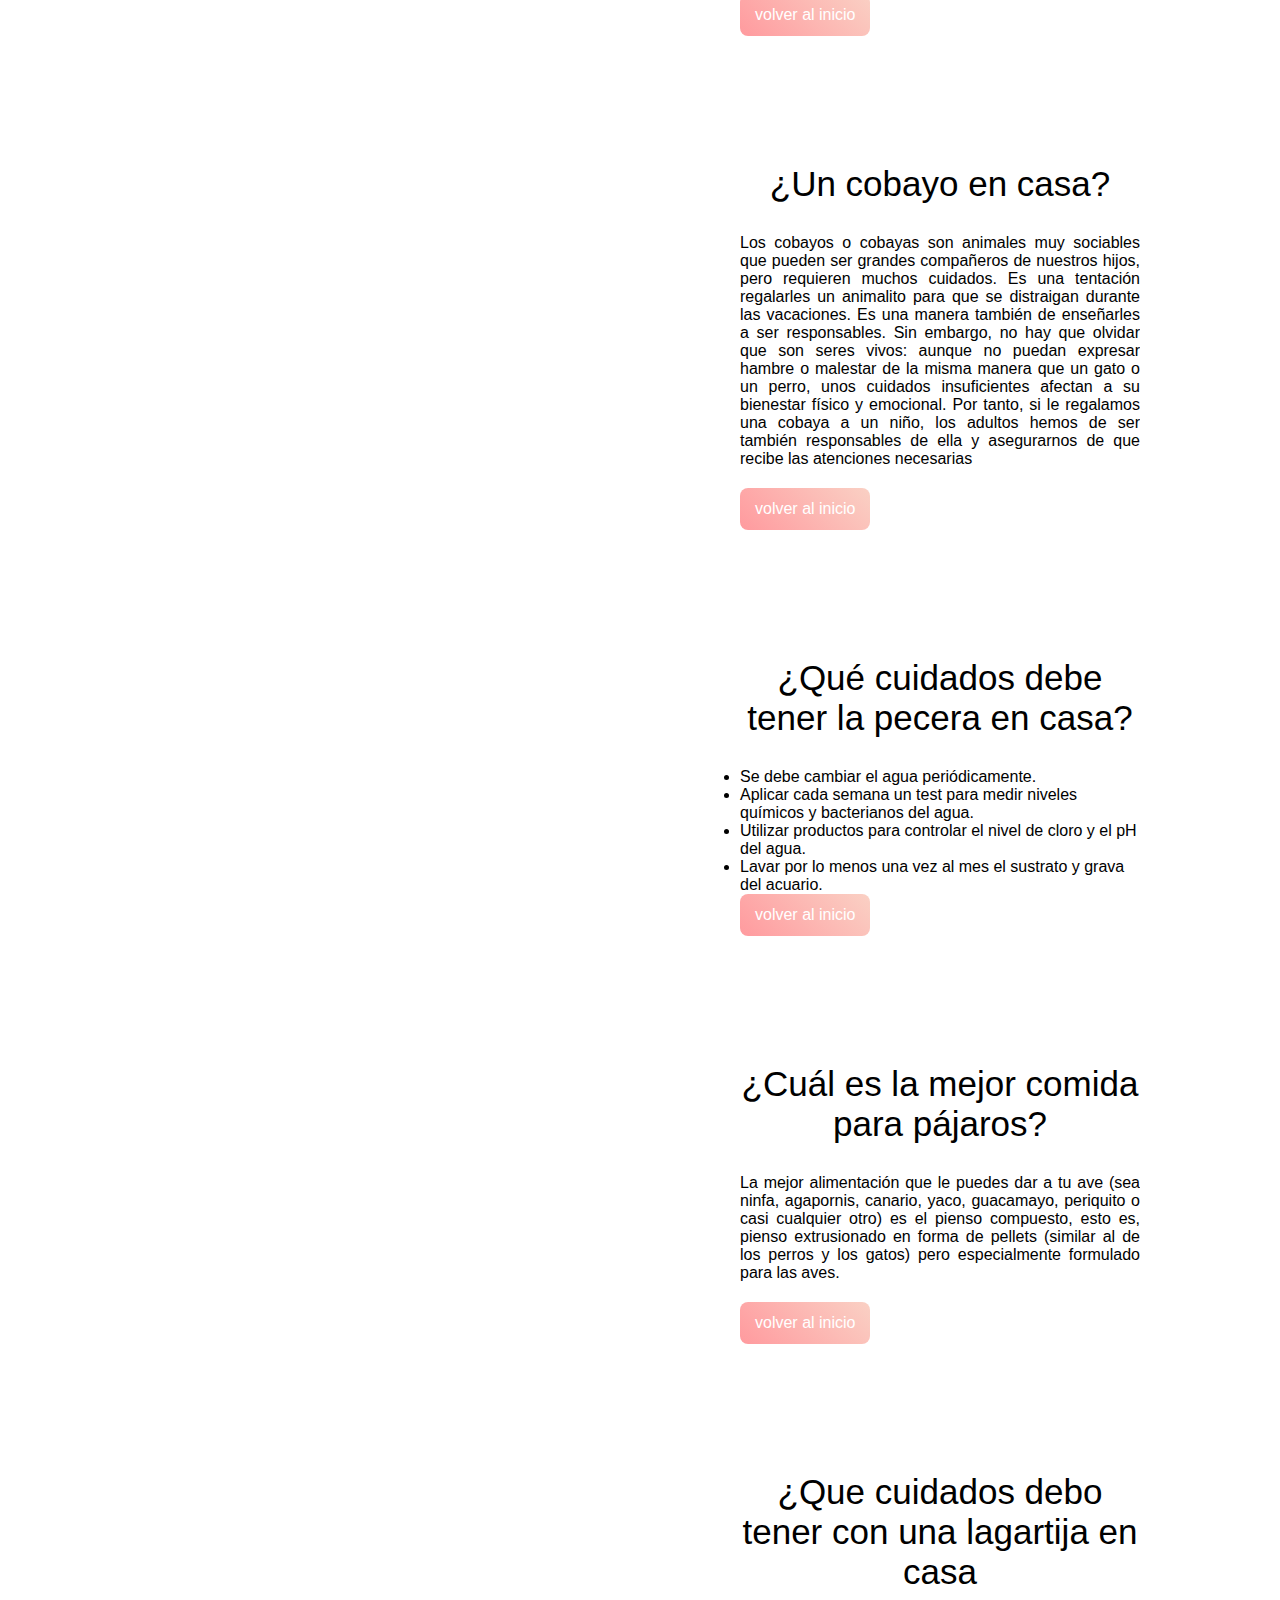
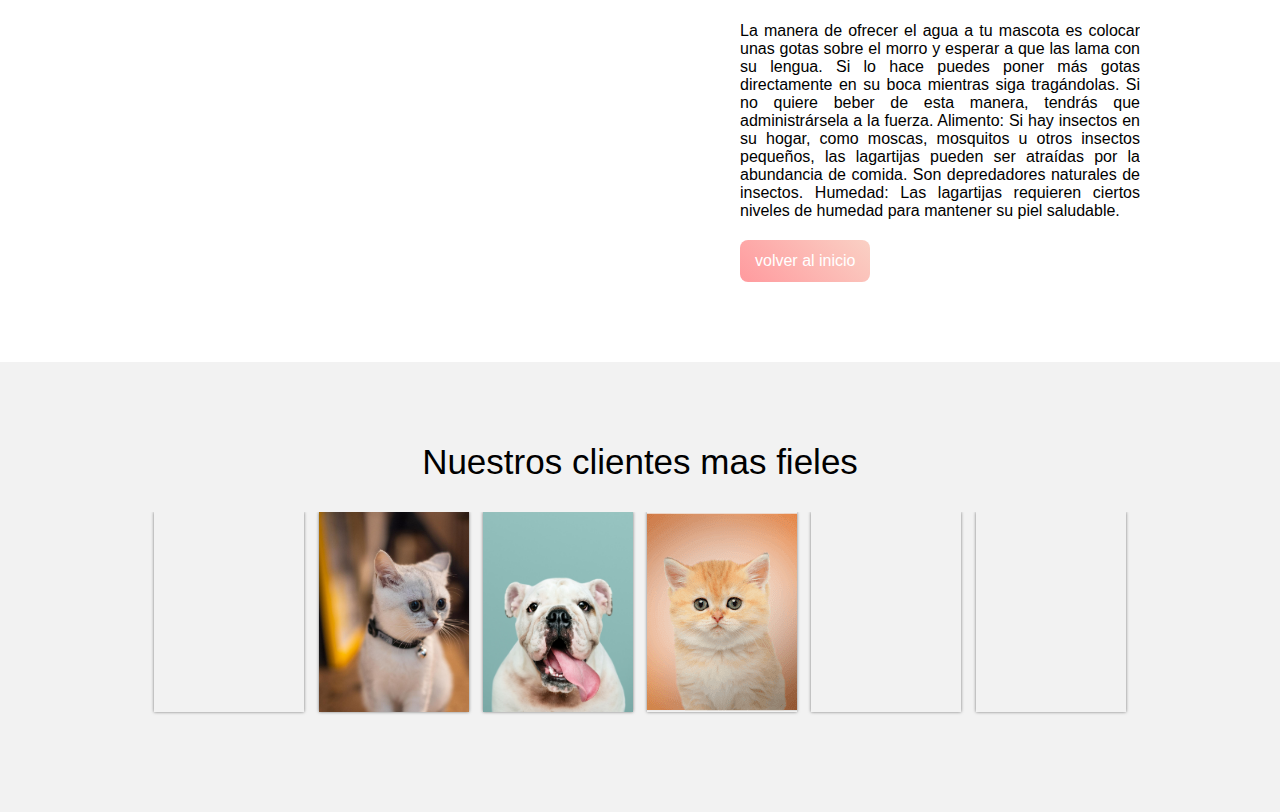
==== commit d1a45360: "Add files via upload" ====
--- a/consejos.html
+++ b/consejos.html
@@ -21,7 +21,9 @@
             </ul>
         </nav>
     </header>
-    <main>
+    
+
+
         <section>
             <section class="tiposdemascotas">
                 <div class="contenedor">
@@ -66,16 +68,16 @@
                         <a href="#Inicio" class="cta">volver al inicio</a>
                 </div>
         </section>
-        <section class="info-last">
-             <div class="contenedor last-section">
-                <div class="contenedor-textos-main">
+        <section class="wave-contenedor website">
+            <img src="img/24.jpg" alt="">
+               <div class="contenedor-textos-main">
                     <section id="Gato"></section>
-                    <h2 class="titulo left"> ¿Qué hacer para tener un gato sano en casa?</h2>
-                    <p class="parrafo"> Para que el gatito crezca sano es fundamental que su alimento sea de calidad y darle la cantidad adecuada para su tamaño y edad. Es imprescindible que tenga tres recipientes, uno para la comida seca, otro para la comida húmeda y otro para el agua, que debes cambiar a menudo para que esté fresca y limpia.</p>
+                        <h2 class="titulo lefth">¿Qué hacer para tener un gato sano en casa</h2>
+                        <p class="parrafo">Para que el gatito crezca sano es fundamental que su alimento sea de calidad y darle la cantidad adecuada para su tamaño y edad. Es imprescindible que tenga tres recipientes, uno para la comida seca, otro para la comida húmeda y otro para el agua, que debes cambiar a menudo para que esté fresca y limpia.</p>
+                        <a href="#Inicio" class="cta">volver al inicio</a>
                 </div>
-                <img src="img/24.jpg" alt="">
-            </div>   
         </section>
+                 
         <section class="wave-contenedor website">
             <img src="img/25.jpg" alt="">
                <div class="contenedor-textos-main">
@@ -86,21 +88,23 @@
                 </div>
             </section>
         </section>
-        <section class="info-last">
-            <div class="contenedor last-section">
-                <div class="contenedor-textos-main">
+        <section class="wave-contenedor website">
+            <img src="img/26.jpg" alt="">
+               <div class="contenedor-textos-main">
                     <section id="Pez"></section>
-                    <h2 class="titulo left"> ¿Qué cuidados debe tener la pecera en casa?</h2>
+                    <h2 class="titulo lefth">  ¿Qué cuidados debe tener la pecera en casa?</h2>
                     <ul>
                         <li>Se debe cambiar el agua periódicamente.</li>
                         <li>Aplicar cada semana un test para medir niveles químicos y bacterianos del agua.</li>
                         <li>Utilizar productos para controlar el nivel de cloro y el pH del agua.</li>
                         <li>Lavar por lo menos una vez al mes el sustrato y grava del acuario.</li>  
                     </ul>
+                    <a href="#Inicio" class="cta">volver al inicio</a>
                 </div>
-                <img src="img/26.jpg" alt="">
-            </div>   
+            </section>
         </section>
+
+
         <section class="wave-contenedor website">
             <img src="img/27.jpg" alt="">
                <div class="contenedor-textos-main">
@@ -110,17 +114,19 @@
                     <a href="#Inicio" class="cta">volver al inicio</a>
                 </div>
         </section>
-        <section class="info-last">
-            <div class="contenedor last-section">
-                <div class="contenedor-textos-main">
-                    <section id="Lagartijaz"></section>
-                    <h2 class="titulo left"> ¿Que cuidados debo tener con una lagartija en casa?</h2>
-                    <p class="parrafo"> La manera de ofrecer el agua a tu mascota es colocar unas gotas sobre el morro y esperar a que las lama con su lengua. Si lo hace puedes poner más gotas directamente en su boca mientras siga tragándolas. Si no quiere beber de esta manera, tendrás que administrársela a la fuerza.
-                        Alimento: Si hay insectos en su hogar, como moscas, mosquitos u otros insectos pequeños, las lagartijas pueden ser atraídas por la abundancia de comida. Son depredadores naturales de insectos. Humedad: Las lagartijas requieren ciertos niveles de humedad para mantener su piel saludable./p>
+
+        <section class="wave-contenedor website">
+            <img src="img/28.jpg" alt="">
+               <div class="contenedor-textos-main">
+                    <section id="Lagartija"></section>
+                    <h2 class="titulo lefth"> ¿Que cuidados debo tener con una lagartija en casa</h2>
+                    <p class="parrafo">  La manera de ofrecer el agua a tu mascota es colocar unas gotas sobre el morro y esperar a que las lama con su lengua. Si lo hace puedes poner más gotas directamente en su boca mientras siga tragándolas. Si no quiere beber de esta manera, tendrás que administrársela a la fuerza.
+                        Alimento: Si hay insectos en su hogar, como moscas, mosquitos u otros insectos pequeños, las lagartijas pueden ser atraídas por la abundancia de comida. Son depredadores naturales de insectos. Humedad: Las lagartijas requieren ciertos niveles de humedad para mantener su piel saludable. </p>
+                    <a href="#Inicio" class="cta">volver al inicio</a>
                 </div>
-                <img src="img/28.jpg" alt="">
-            </div>   
         </section>
+
+       
         
     <section class="galeria">
         <div class="contenedor">
@@ -132,12 +138,6 @@
                 <img src="img/16.png" alt="">
                 <img src="img/11.jpg" alt="">
                 <img src="img/22.jpg" alt="">
-                <img src="img/temislostalo.png" alt="">
-                <img src="img/logo Richmond horizontal.png" alt="">
-                <img src="img/Beiersdorf_Logo_blue_CMYK.jpg" alt="">
-                <img src="img/nivea.png" alt="">
-                <img src="img/gador.png" alt="">
-                <img src="img/gador.png" alt="">
 
             </article>
         </div>
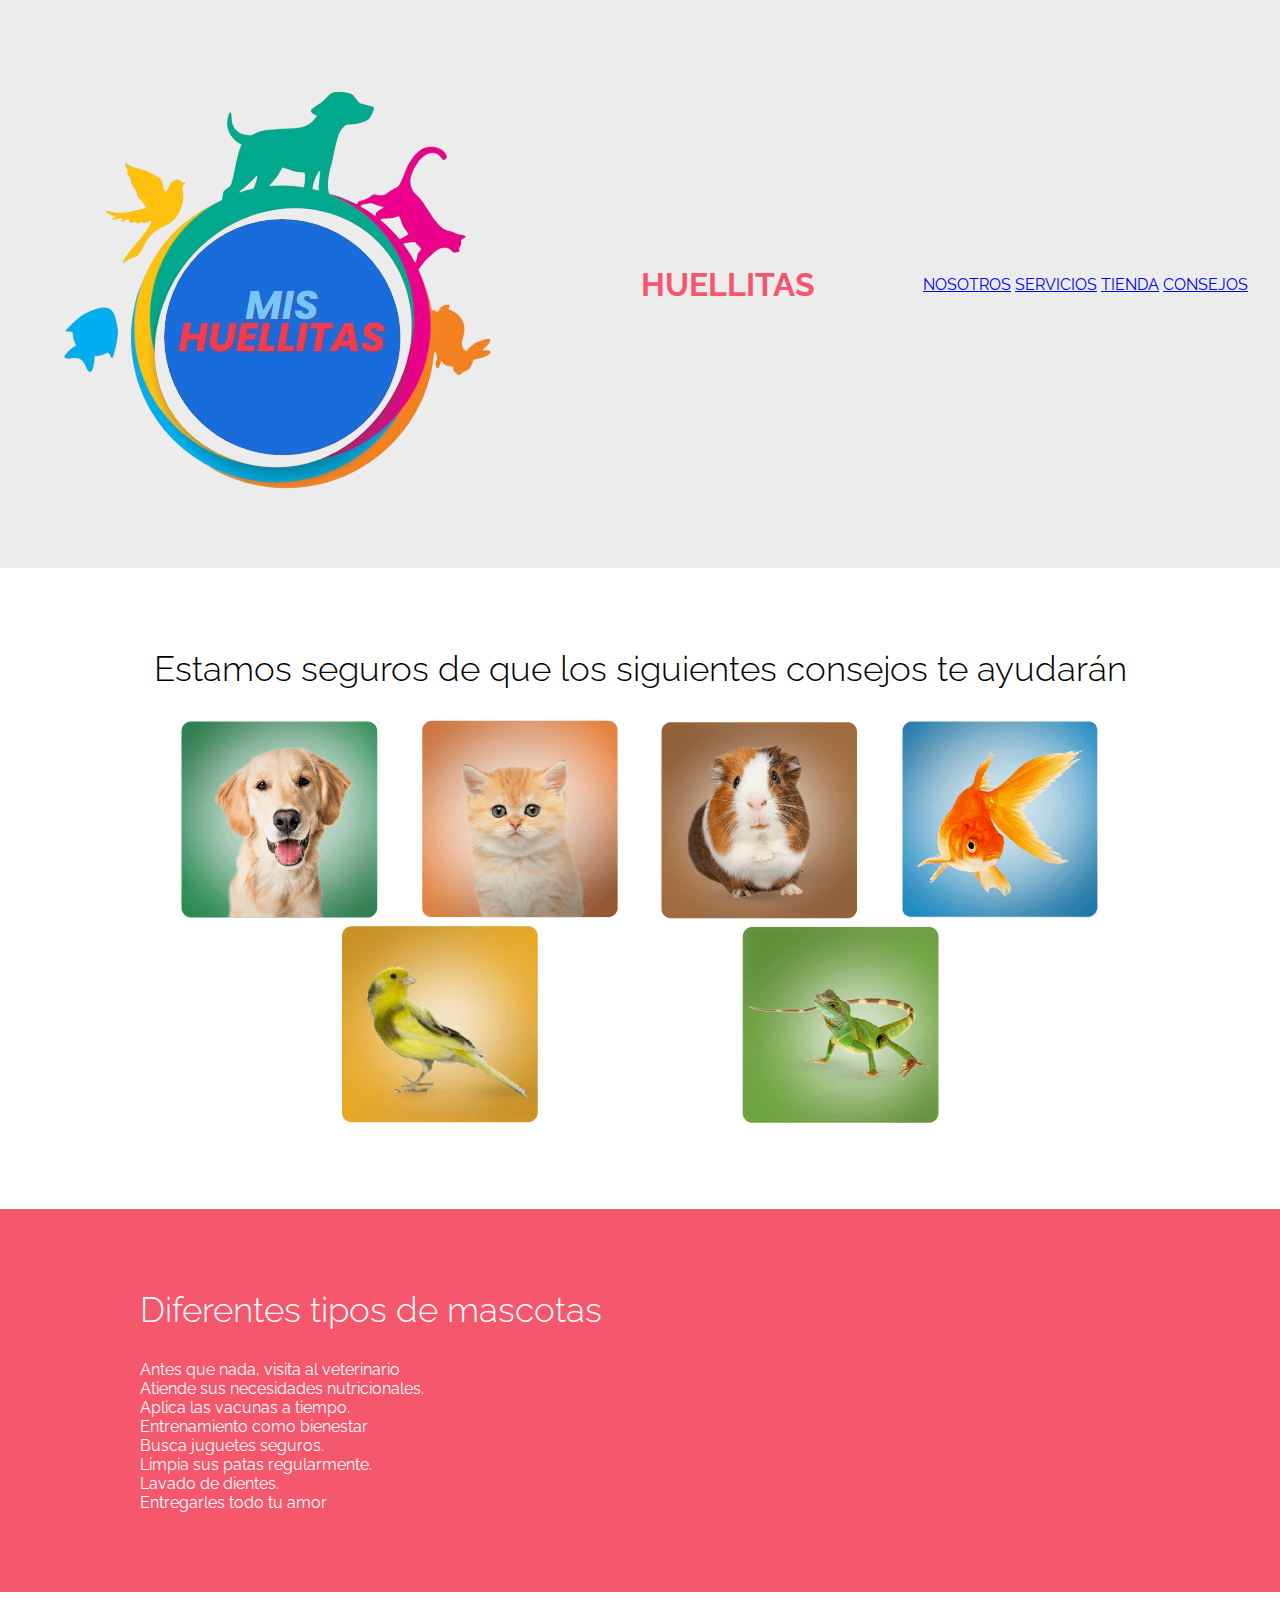
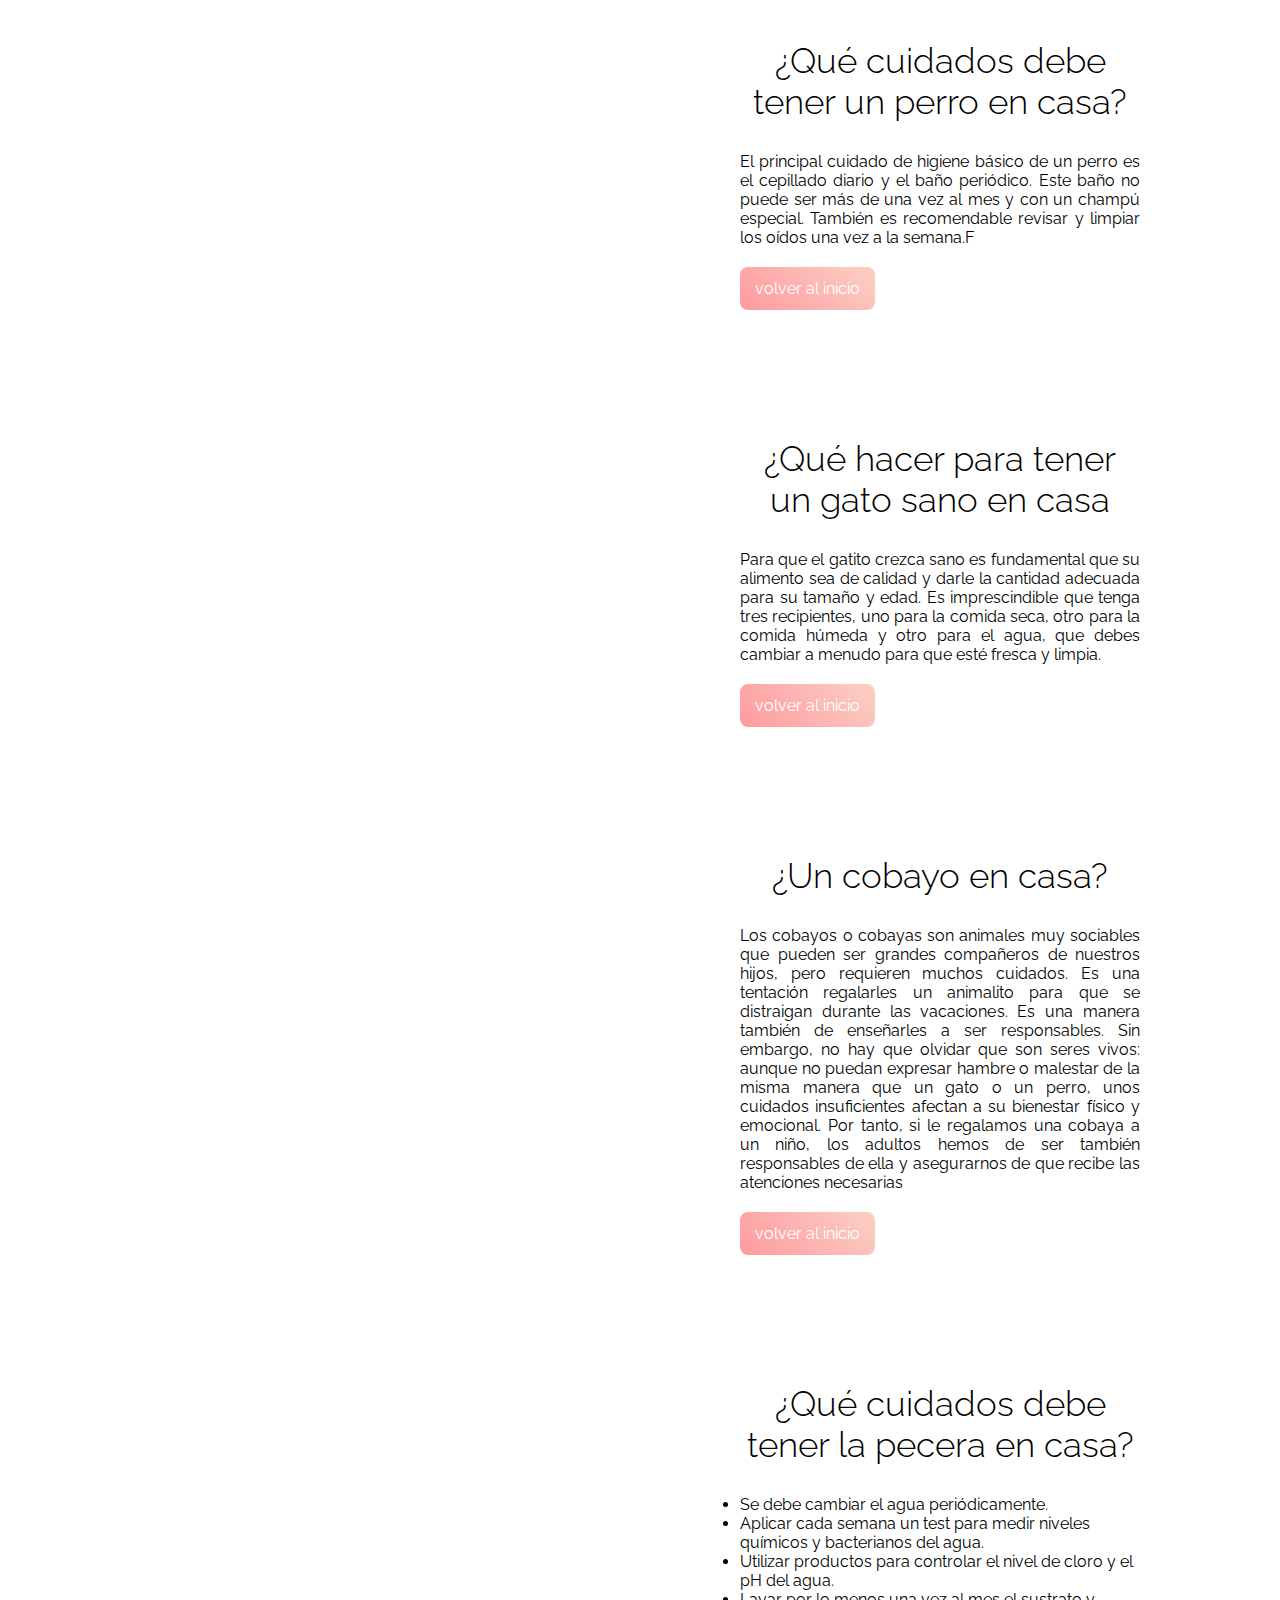
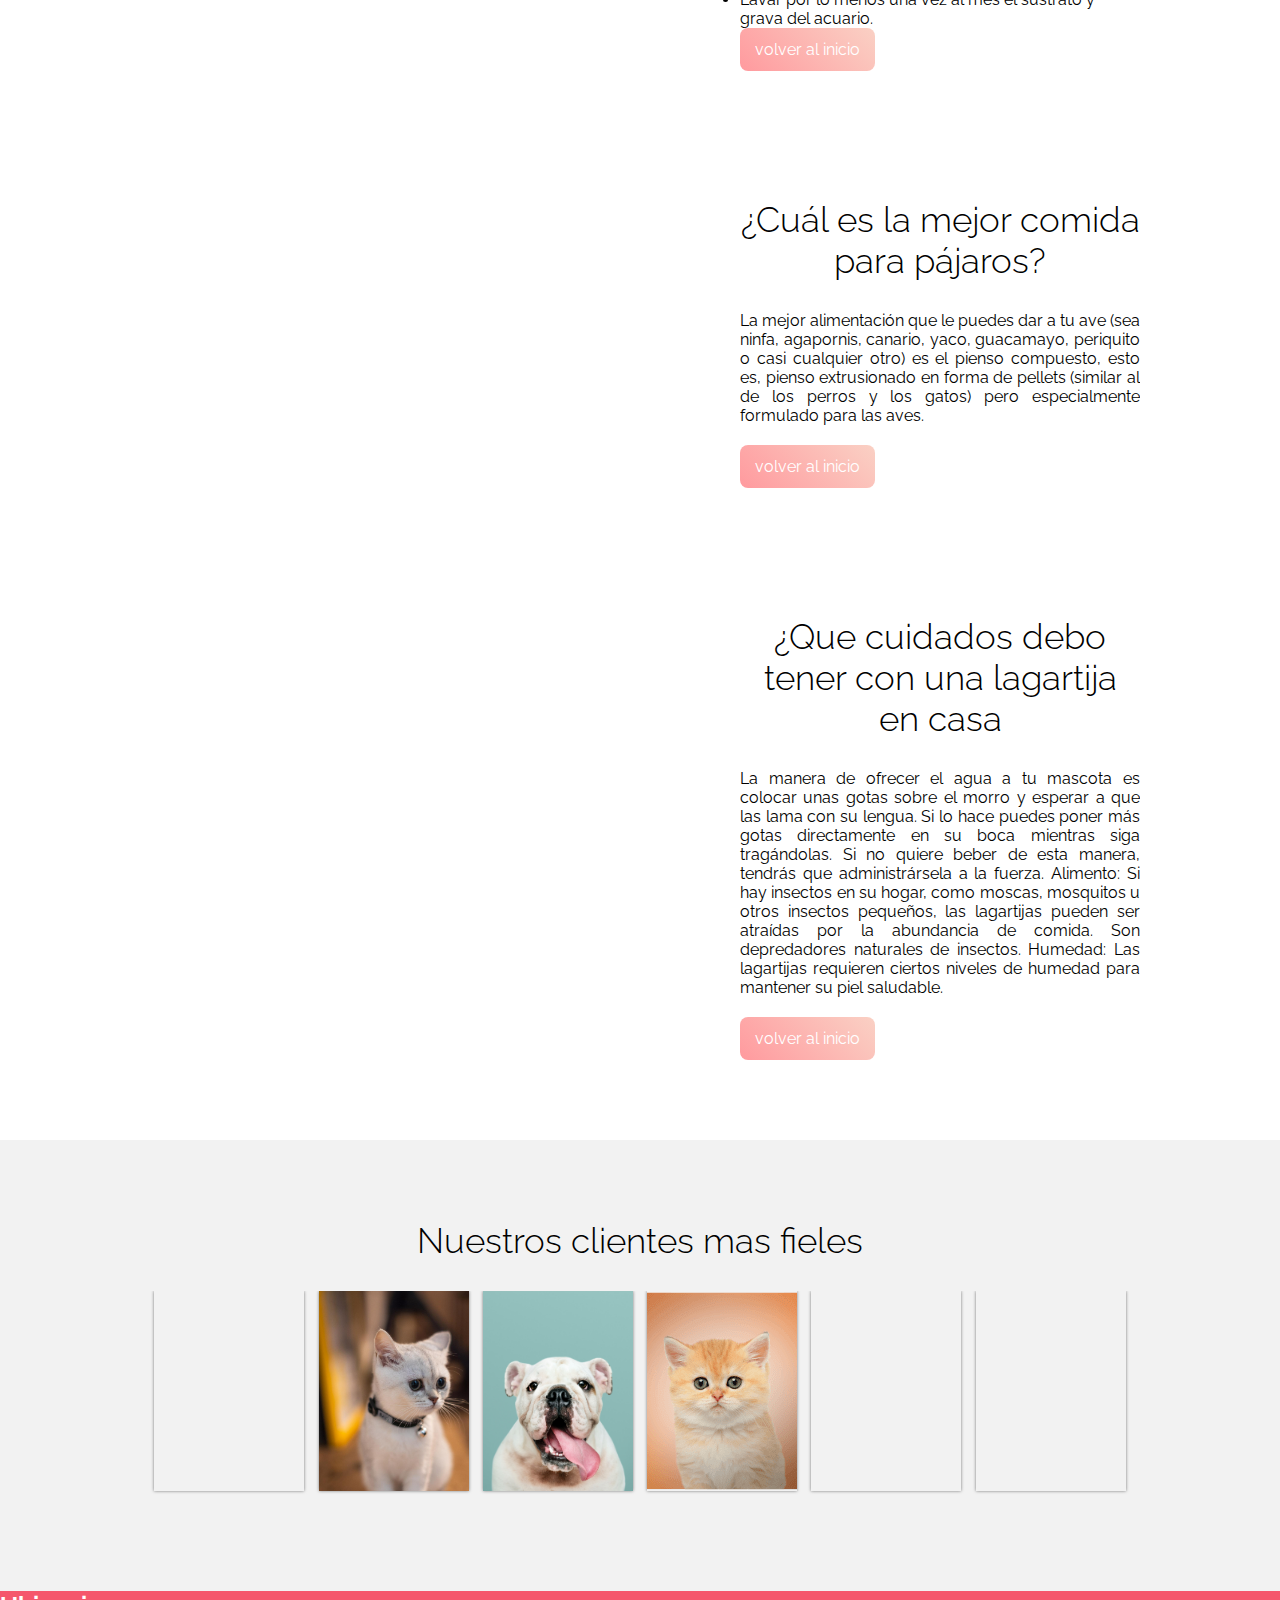
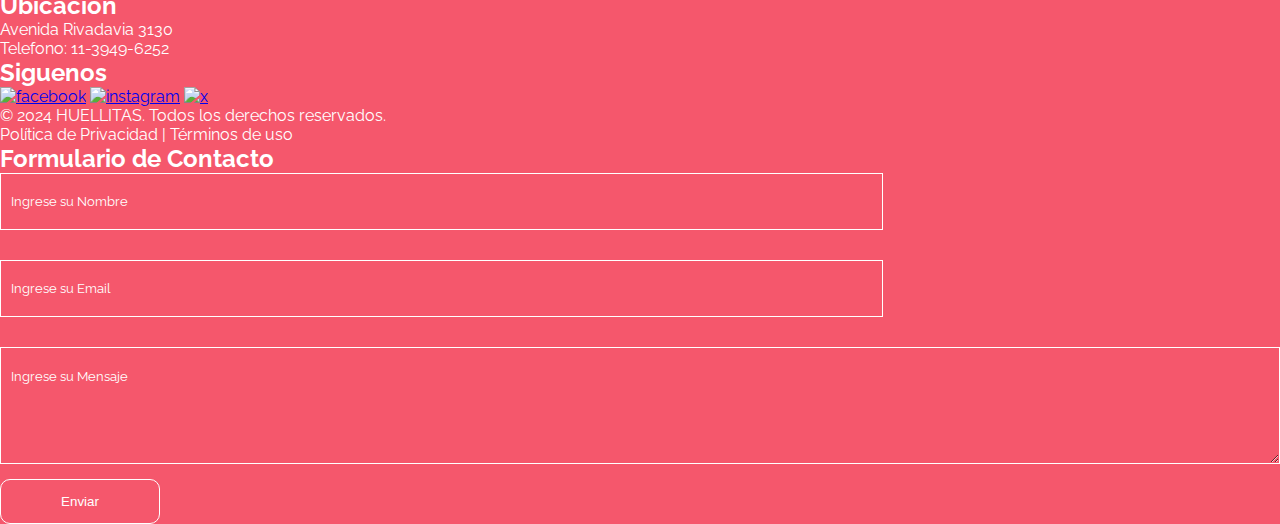
==== commit 13d6a7ad: "Add files via upload" ====
--- a/consejos.html
+++ b/consejos.html
@@ -4,46 +4,50 @@
     <meta charset="UTF-8">
     <meta name="viewport" content="width=device-width, initial-scale=1.0">
     <title>Mis Huellitas</title>
+    <link rel="shortcut icon" href="../img/logo_mis-huellitas-removebg-preview.ico" type="image/x-icon">
+    <link href="https://fonts.googleapis.com/css?family=Raleway:200,300,400,500&display=swap" rel="stylesheet">
     <link rel="stylesheet" href="https://cdn.jsdelivr.net/npm/bootstrap-icons@1.11.3/font/bootstrap-icons.min.css">
-    <link rel="stylesheet" href="./css/estilos.css">
+    <link rel="stylesheet" href="../bootstrap-5.3.3-dist/css/bootstrap.min.css">
+    <link rel="stylesheet" href="../css/estilos.css">
 </head>
 <body>
-    <header>
-        <img class="logo" src="./img/logo_mis-huellitas-removebg-preview.png" alt="logo">
-        <button id="abrir" class="abrir-menu"><i class="bi bi-list"></i></button>
-        <nav class="nav" id="nav">
-            <button id="cerrar" class="cerrar-menu"><i class="bi bi-x-square"></i></button>
-            <ul class="nav-list"> 
-                <li><a href="index.html">Inicio</a></li>
-                <li><a href="tienda.html">tienda</a></li>
-                <li><a href="servicios.html">Servicios</a></li>
-                <li><a href="#contacto">Contactanos</a></li>
-            </ul>
+
+    <header>     
+        <div>
+            <img src="../img/logo_mis-huellitas-removebg-preview.png" alt="logo">
+        </div>
+        
+        <div>
+            <h1>HUELLITAS</h1>
+        </div>
+
+        <nav>
+            <a href="../index.html">NOSOTROS</a>
+            <a href="./servicios.html">SERVICIOS</a>
+            <a href="./tienda.html">TIENDA</a>
+            <a href="./consejos.html">CONSEJOS</a>    
         </nav>
     </header>
     
 
 
-        <section>
-            <section class="tiposdemascotas">
+    <main>
+        <section id="Inicio" class="tiposdemascotas">
                 <div class="contenedor">
-                    <section id="Inicio"></section>
                     <h2 class="titulo">Estamos seguros de que los siguientes consejos te ayudarán</h2>
                     <article class="galeria-cont">
-                        <a href="#Perro"></a><img src="img/15.png" alt="">
-                        <img src="img/16.png" alt="">
-                        <img src="img/17.png" alt=""> 
-                        <img src="img/18.png" alt="">
-                        <img src="img/19.png" alt="">
-                        <img src="img/20.png" alt="">
-                        
+                        <a href="#Perro"><img src="../img/15.png" alt=""></a>
+                        <a href="#Gato"><img src="../img/16.png" alt=""></a>
+                        <a href="#Cobayo"><img src="../img/17.png" alt=""></a> 
+                        <a href="#Pez"><img src="../img/18.png" alt=""></a>
+                        <a href="#Aves"><img src="../img/19.png" alt=""></a>
+                        <a href="#Lagartija"><img src="../img/20.png" alt=""></a>                      
                     </article>
                 </div>
+        </section>
 
-        </section>
         <section class="info">
             <div class="contenedor">
-                <section id="Peluqueria2"></section>
                 <h2 class="titulo left">Diferentes tipos de mascotas</h2>
                 <ul>
                     <li>Antes que nada, visita al veterinario</li>
@@ -55,43 +59,39 @@
                     <li>Lavado de dientes.</li>
                     <li>Entregarles todo tu amor</li>
                 </ul>
-                
-        
             </div>
         </section>
-        <section class="wave-contenedor website">
-            <img src="img/1.jpg" alt="">
-               <div class="contenedor-textos-main">
-                    <section id="Perro"></section>
+        
+        <section id="Perro" class="wave-contenedor website">
+            <img src="../img/1.jpg" alt="">
+                <div class="contenedor-textos-main">
                         <h2 class="titulo lefth"> ¿Qué cuidados debe tener un perro en casa?</h2>
                         <p class="parrafo">El principal cuidado de higiene básico de un perro es el cepillado diario y el baño periódico. Este baño no puede ser más de una vez al mes y con un champú especial. También es recomendable revisar y limpiar los oídos una vez a la semana.F</p>
                         <a href="#Inicio" class="cta">volver al inicio</a>
                 </div>
         </section>
-        <section class="wave-contenedor website">
-            <img src="img/24.jpg" alt="">
-               <div class="contenedor-textos-main">
-                    <section id="Gato"></section>
-                        <h2 class="titulo lefth">¿Qué hacer para tener un gato sano en casa</h2>
-                        <p class="parrafo">Para que el gatito crezca sano es fundamental que su alimento sea de calidad y darle la cantidad adecuada para su tamaño y edad. Es imprescindible que tenga tres recipientes, uno para la comida seca, otro para la comida húmeda y otro para el agua, que debes cambiar a menudo para que esté fresca y limpia.</p>
-                        <a href="#Inicio" class="cta">volver al inicio</a>
+
+        <section id="Gato" class="wave-contenedor website">
+            <img src="../img/24.jpg" alt="">
+                <div class="contenedor-textos-main">
+                    <h2 class="titulo lefth">¿Qué hacer para tener un gato sano en casa</h2>
+                    <p class="parrafo">Para que el gatito crezca sano es fundamental que su alimento sea de calidad y darle la cantidad adecuada para su tamaño y edad. Es imprescindible que tenga tres recipientes, uno para la comida seca, otro para la comida húmeda y otro para el agua, que debes cambiar a menudo para que esté fresca y limpia.</p>
+                    <a href="#Inicio" class="cta">volver al inicio</a>
                 </div>
         </section>
                  
-        <section class="wave-contenedor website">
-            <img src="img/25.jpg" alt="">
+        <section id="Cobayo" class="wave-contenedor website">
+            <img src="../img/25.jpg" alt="">
                <div class="contenedor-textos-main">
-                    <section id="Cobayo"></section>
                     <h2 class="titulo lefth"> ¿Un cobayo en casa?</h2>
                     <p class="parrafo">Los cobayos o cobayas son animales muy sociables que pueden ser grandes compañeros de nuestros hijos, pero requieren muchos cuidados. Es una tentación regalarles un animalito para que se distraigan durante las vacaciones. Es una manera también de enseñarles a ser responsables. Sin embargo, no hay que olvidar que son seres vivos: aunque no puedan expresar hambre o malestar de la misma manera que un gato o un perro, unos cuidados insuficientes afectan a su bienestar físico y emocional. Por tanto, si le regalamos una cobaya a un niño, los adultos hemos de ser también responsables de ella y asegurarnos de que recibe las atenciones necesarias</p>
                     <a href="#Inicio" class="cta">volver al inicio</a>
                 </div>
-            </section>
         </section>
-        <section class="wave-contenedor website">
-            <img src="img/26.jpg" alt="">
-               <div class="contenedor-textos-main">
-                    <section id="Pez"></section>
+
+        <section id="Pez" class="wave-contenedor website">
+            <img src="../img/26.jpg" alt="">
+                <div class="contenedor-textos-main">
                     <h2 class="titulo lefth">  ¿Qué cuidados debe tener la pecera en casa?</h2>
                     <ul>
                         <li>Se debe cambiar el agua periódicamente.</li>
@@ -101,24 +101,21 @@
                     </ul>
                     <a href="#Inicio" class="cta">volver al inicio</a>
                 </div>
-            </section>
         </section>
 
 
-        <section class="wave-contenedor website">
-            <img src="img/27.jpg" alt="">
+        <section id="Aves" class="wave-contenedor website">
+            <img src="../img/27.jpg" alt="">
                <div class="contenedor-textos-main">
-                    <section id="Aves"></section>
                     <h2 class="titulo lefth"> ¿Cuál es la mejor comida para pájaros?</h2>
                     <p class="parrafo"> La mejor alimentación que le puedes dar a tu ave (sea ninfa, agapornis, canario, yaco, guacamayo, periquito o casi cualquier otro) es el pienso compuesto, esto es, pienso extrusionado en forma de pellets (similar al de los perros y los gatos) pero especialmente formulado para las aves. </p>
                     <a href="#Inicio" class="cta">volver al inicio</a>
                 </div>
         </section>
 
-        <section class="wave-contenedor website">
-            <img src="img/28.jpg" alt="">
+        <section id="Lagartija" class="wave-contenedor website">
+            <img src="../img/28.jpg" alt="">
                <div class="contenedor-textos-main">
-                    <section id="Lagartija"></section>
                     <h2 class="titulo lefth"> ¿Que cuidados debo tener con una lagartija en casa</h2>
                     <p class="parrafo">  La manera de ofrecer el agua a tu mascota es colocar unas gotas sobre el morro y esperar a que las lama con su lengua. Si lo hace puedes poner más gotas directamente en su boca mientras siga tragándolas. Si no quiere beber de esta manera, tendrás que administrársela a la fuerza.
                         Alimento: Si hay insectos en su hogar, como moscas, mosquitos u otros insectos pequeños, las lagartijas pueden ser atraídas por la abundancia de comida. Son depredadores naturales de insectos. Humedad: Las lagartijas requieren ciertos niveles de humedad para mantener su piel saludable. </p>
@@ -128,22 +125,43 @@
 
        
         
-    <section class="galeria">
-        <div class="contenedor">
-            <h2 class="titulo">Nuestros clientes mas fieles</h2>
-            <article class="galeria-cont">
-                <img src="img/7.jpg" alt="">
-                <img src="img/8.jpg" alt="">
-                <img src="img/9.jpg" alt="" >
-                <img src="img/16.png" alt="">
-                <img src="img/11.jpg" alt="">
-                <img src="img/22.jpg" alt="">
+        <section class="galeria">
+            <div class="contenedor">
+                <h2 class="titulo">Nuestros clientes mas fieles</h2>
+                <article class="galeria-cont">
+                    <img src="../img/7.jpg" alt="">
+                    <img src="../img/8.jpg" alt="">
+                    <img src="../img/9.jpg" alt="" >
+                    <img src="../img/16.png" alt="">
+                    <img src="../img/11.jpg" alt="">
+                    <img src="../img/22.jpg" alt="">
 
-            </article>
+                </article>
+            </div>
+        </section>
+    </main>
+    <footer>
+        <div>
+            <h2>Ubicacion</h2>
+            <p>Avenida Rivadavia 3130 <br> Telefono: 11-3949-6252</p>
+            <h2>Siguenos</h2>
+            <a href="https://www.facebook.com" target="_blank"><img src="../img/facebook.png" alt="facebook"></a>
+            <a href="http://www.instagram.com" target="_blank"><img src="../img/instagram.png" alt="instagram"></a>
+            <a href="https://www.x.com" target="_blank"><img src="../img/x.png" alt="x"></a>
+            <p>© 2024 HUELLITAS. Todos los derechos reservados.</p>
+            <p>Política de Privacidad | Términos de uso </p>
         </div>
-    </section>
-    </main>
-
-    <script src="./js/index.js"></script>
+        
+        <div>
+            <h2 >Formulario de Contacto</h2>
+            <form class="form">
+                <input class="input" type="text" name="nombre" id="1" placeholder="Ingrese su Nombre" required>
+                <input class="input" type="email" name="email" id="2" placeholder="Ingrese su Email" required>
+                <textarea class="input" name="mensaje" id="3" cols="30" rows="5" placeholder="Ingrese su Mensaje"></textarea>
+                <input class="input" type="submit" value="Enviar">
+            </form>
+        </div>
+    </footer>
+    <script src="../js/index.js"></script>
 </body>
 </html>